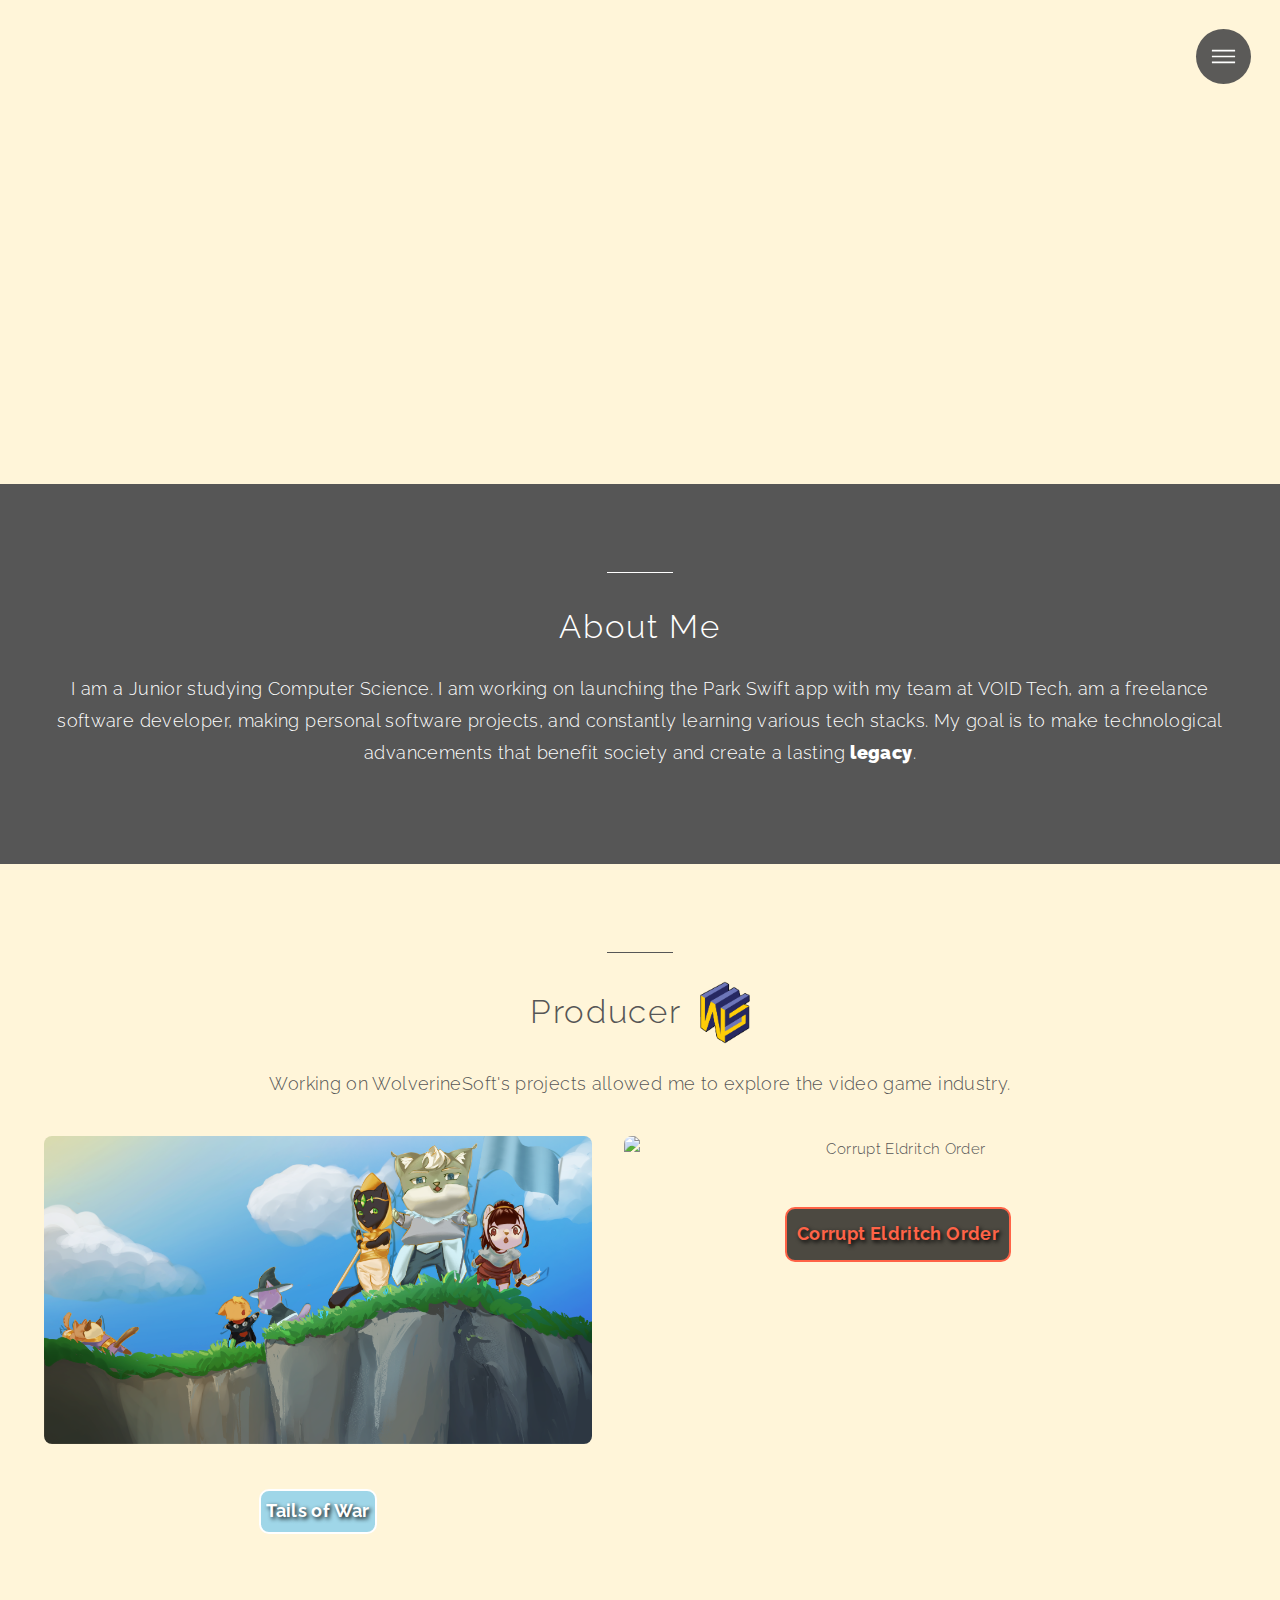
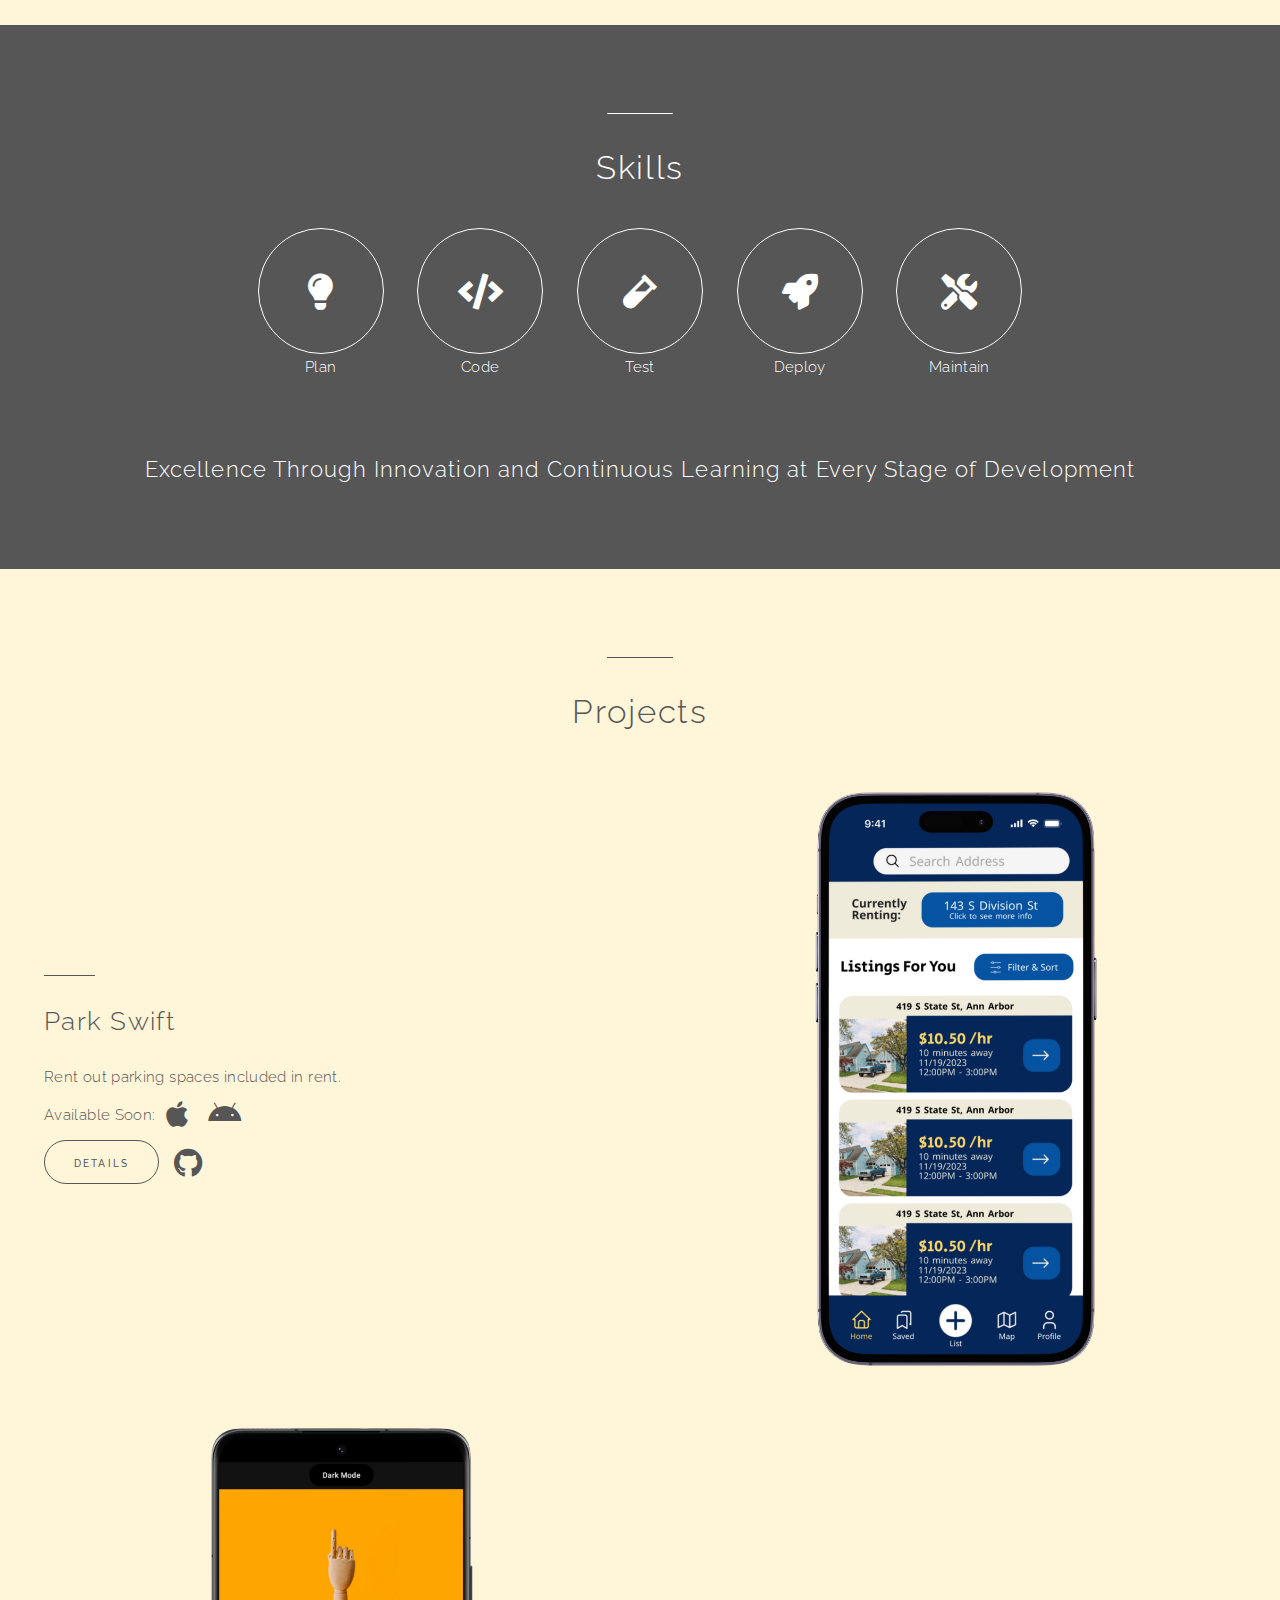
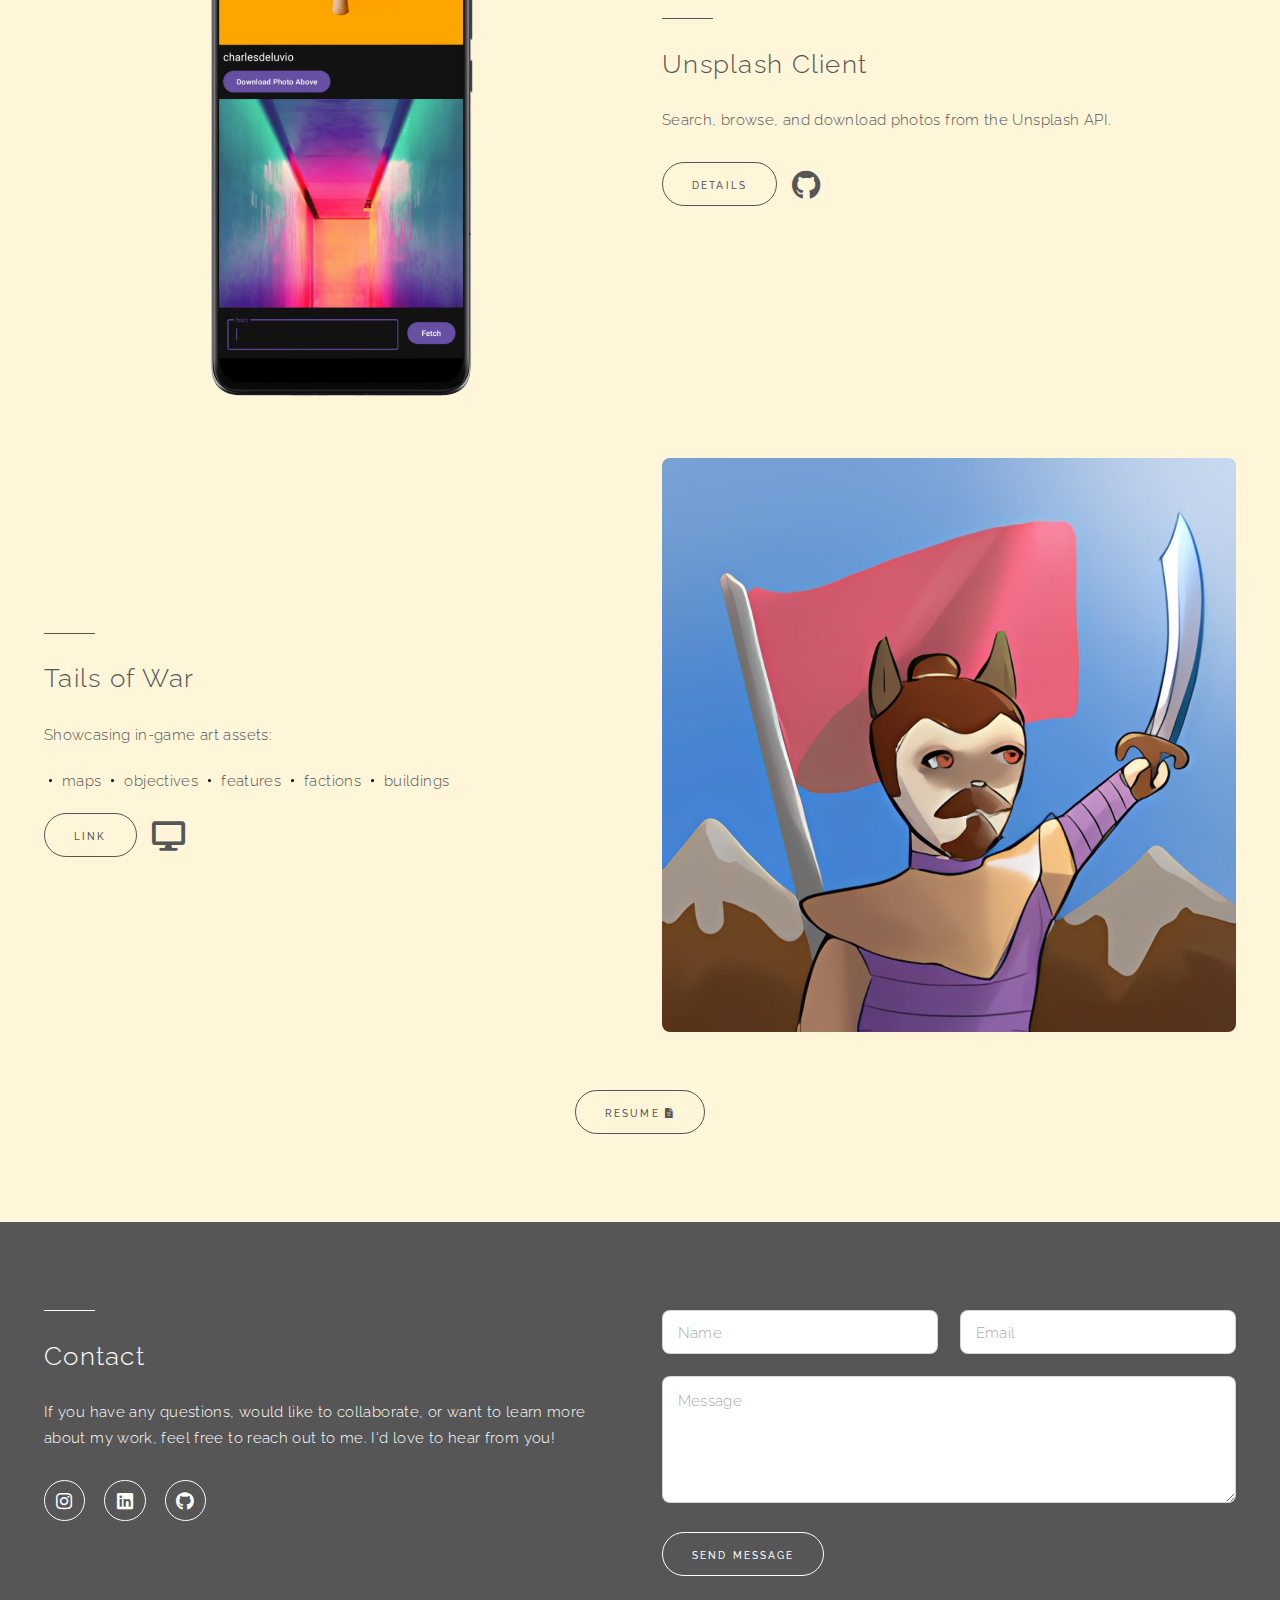
==== index.html @ 129287b6 "Initial commit" ====
<!DOCTYPE HTML>
<!--
	Reflex by Pixelarity
	pixelarity.com | hello@pixelarity.com
	License: pixelarity.com/license
-->
<html>
	<head>
		<title>Brian Zhang</title>
		<meta name="description" content="Brian Zhang's portfolio - Software Engineer and Full Stack Developer from the University of Michigan. Check out my skills and projects." />
		<meta charset="utf-8" />
		<link rel="icon" type="image/png" href="images/logo.png" />
		<meta name="viewport" content="width=device-width, initial-scale=1, user-scalable=no" />
		<link rel="stylesheet" href="assets/css/main.css" />
		
		<!-- SEO Keywords -->
		<meta name="keywords" content="Brian Zhang, Software Engineer, Full Stack Developer, University of Michigan, projects, skills" />
    
		<!-- Open Graph -->
		<meta property="og:title" content="Brian Zhang - Software Engineer" />
		<meta property="og:description" content="Check out my projects and skills." />
		<meta property="og:image" content="https://zhangbri.com/images/thumbnail.jpg" />
		<meta property="og:url" content="https://zhangbri.com" />

		<!-- Canonical Tag -->
		<link rel="canonical" href="https://zhangbri.com/" />
		
		<!-- Google tag (gtag.js) -->
		<script async src="https://www.googletagmanager.com/gtag/js?id=G-CV5F26KJ3Y"></script>
		<script>
		window.dataLayer = window.dataLayer || [];
		function gtag(){dataLayer.push(arguments);}
		gtag('js', new Date());

		gtag('config', 'G-CV5F26KJ3Y');
		</script>

		<!-- Structured Data -->
		<script type="application/ld+json">
		{
			"@context": "https://schema.org",
			"@type": "Person",
			"name": "Brian Zhang",
			"url": "https://zhangbri.com",
			"sameAs": [
				"https://www.linkedin.com/in/zhangbri/",
				"https://github.com/zhangbri",
				"https://www.instagram.com/_brianzhang/"
			],
			"jobTitle": "Software Engineer",
			"alumniOf": "University of Michigan",
			"worksFor": {
				"@type": "Organization",
				"name": "VOID Tech"
			}
		}
		</script>
	</head>
	<body class="is-preload">

		<!-- Header -->
			<header id="header">
				<nav>
					<ul>
						<li><a href="#menu">Menu</a></li>
					</ul>
				</nav>
			</header>

		<!-- Menu -->
			<nav id="menu">
				<h2>Menu</h2>
				<ul class="links">
					<li><a href="index.html">Home</a></li>
					<li><a href="#about-me">About Me</a></li>
					<li><a href="#producer">Producer</a></li>
					<li><a href="#skills">Skills</a></li>
					<li><a href="#projects">Projects</a></li>
					<li><a href="#footer">Contact</a></li>
				</ul>
			</nav>

		<!-- Wrapper -->
			<div id="wrapper">

				<!-- Intro -->
					<section id="intro" class="wrapper featured style1">
						<div class="inner">
							<span class="image"><img src="images/profile.JPG" alt="Brian Zhang Profile Picture" loading="lazy"/></span>
							<div class="content">
								<header>
									<h1>Brian Zhang</h1>
									<p>Software Engineer | Full Stack Developer<br />
										University of Michigan</p>
								</header>
								<footer>
									<ul class="actions">
										<li><a href="#about-me" class="button big">About</a></li>
									</ul>
								</footer>
							</div>
						</div>
					</section>

				<!-- About Me -->
					<section id="about-me" class="wrapper style2 special">
						<div class="inner">
							<header>
								<h2>About Me</h2>
								<p>I am a Junior studying Computer Science. I am working on launching the Park Swift app with my team at VOID Tech, 
								   am a freelance software developer, making personal software projects, and constantly learning various tech stacks. 
								   My goal is to make technological advancements that benefit society and create a lasting <strong style="font-weight: 900;">legacy</strong>.</p>
							</header>
						</div>
					</section>

				<!-- Producer -->
					<section id="producer" class="wrapper style1 special">
						<div class="inner">
							<header>
								<h2>
									Producer
									<a href="https://www.wolverinesoft.org/" target="_blank">
										<img src="images/wsoft_logo.png" alt="WolverineSoft Logo" class="wolverinesoft-logo" loading="lazy"/>
									</a>
								</h2>
								<p>Working on WolverineSoft's projects allowed me to explore the video game industry.<p>
							</header>
							<div class="projects-showcase">
								<div class="project-item">
									<div class="image fit">
										<a href="https://www.wolverinesoft.org/tails-of-war" target="_blank">
											<img src="images/tailsofwar.png" alt="Tails of War" class="expand" loading="lazy"/>
										</a>
									</div>
									<div class="project-content label tailsofwar">
										<a href="https://store.steampowered.com/app/2687500/Tails_of_War/" target="_blank">Tails of War</a>
									</div>
								</div>
								<div class="project-item">
									<div class="image fit">
										<a href="https://www.wolverinesoft.org/corrupt-eldritch-order" target="_blank">
											<img src="images/corrupteldritchorder.png" alt="Corrupt Eldritch Order" class="expand" loading="lazy"/>
										</a>
									</div>
									<div class="project-content label corrupteldritchorder">
										<a href="https://store.steampowered.com/app/2909290/Corrupt_Eldritch_Order/" target="_blank">Corrupt Eldritch Order</a>
									</div>
								</div>
							</div>
						</div>
					</section>

				<!-- Skills Section -->
					<section id="skills" class="wrapper style2 special">
						<div class="inner">
							<header>
								<h2>Skills</h2>
							</header>
							<ul class="icons major style2">
								<li><span class="icon solid fa-lightbulb"><span class="label">Plan</span></span><p>Plan</p></li>
								<li><span class="icon solid fa-code"><span class="label">Code</span></span><p>Code</p></li>
								<li><span class="icon solid fa-vial"><span class="label">Test</span></span><p>Test</p></li>
								<li><span class="icon solid fa-rocket"><span class="label">Deploy</span></span><p>Deploy</p></li>
								<li><span class="icon solid fa-tools"><span class="label">Maintain</span></span><p>Maintain</p></li>
							</ul>
							<h4>Excellence Through Innovation and Continuous Learning at Every Stage of Development</h4>
						</div>
					</section>

				<!-- Project Section -->
					<section id="projects" class="wrapper style1 special">
						<div class="inner">
							<header>
								<h2>Projects</h2>
							</header>
							<section class="spotlight">
								<span class="image"><img src="images/Park Swift.png" alt="Park Swift App Homepage" loading="lazy"/></span>
								<div class="content">
									<header>
										<h3>Park Swift</h3>
									</header>
									<p>Rent out parking spaces included in rent.<br>
										<div class="available-soon">
											<span>Available Soon:</span>
											<span class="icon brands fa-apple fa-2x"></span>
											<span class="icon brands fa-android fa-2x"></span>
										</div>
									</p>
									<footer>
										<ul class="actions">
											<li><a href="https://github.com/void-tech-um/park-swift" class="button">Details</a></li>
											<span class="button-icon"><i class="fab fa-github fa-2x"></i></span>
										</ul>
									</footer>
								</div>
							</section>
							<section class="spotlight">
								<span class="image"><img src="images/Unsplash Client.png" alt="Unsplash Client App" loading="lazy"/></span>
								<div class="content">
									<header>
										<h3>Unsplash Client</h3>
									</header>
									<p>Search, browse, and download photos from the Unsplash API.</p>
									<footer>
										<ul class="actions">
											<li><a href="https://github.com/AND101-Pod20/UnsplashClient" class="button">Details</a></li>
											<span class="button-icon"><i class="fab fa-github fa-2x"></i></span>
										</ul>
									</footer>
								</div>
							</section>
							<section class="spotlight">
								<span class="image"><img src="images/gameicon.png" alt="Tails of War Cover Art" loading="lazy"/></span>
								<div class="content">
									<header>
										<h3>Tails of War</h3>
									</header>
									<p>Showcasing in-game art assets:
										<span class="decorative-separator">
											<span class="separator"></span>
											<span>maps</span>
											<span class="separator"></span>
											<span>objectives</span>
											<span class="separator"></span>
											<span>features</span>
											<span class="separator"></span>
											<span>factions</span>
											<span class="separator"></span>
											<span>buildings</span>
										</span>
									</p>
									<footer>
										<ul class="actions">
											<li><a href="https://zhangbri.github.io/tails_of_war/" class="button">Link </a></li>
											<span class="button-icon"><i class="fa fa-desktop fa-2x"></i></span>
										</ul>
									</footer>
								</div>
							</section>
							<p></p>
							<footer>
								<ul class="actions special">
									<li><a href="https://docs.google.com/document/d/1IIuHZ0_yQRvNFWrA_HOiqYDhU5_H9EEKS3wF4Qbdlvg/edit?usp=sharing" class="button"></span>Resume <span class="icon solid fa-file-alt"></span></a></li>
								</ul>
							</footer>
						</div>
					</section>

				<!-- Footer -->
					<section id="footer" class="wrapper split style2">
						<div class="inner">
							<section>
								<header>
									<h3>Contact</h3>
								</header>
								<p>If you have any questions, would like to collaborate, or want to learn more about my work, feel free to reach out to me. I'd love to hear from you!</p>
								<ul class="icons">
									<li><a href="https://www.instagram.com/_brianzhang/" class="icon brands fa-instagram"><span class="label">Instagram</span></a></li>
									<li><a href="https://www.linkedin.com/in/zhangbri/" class="icon brands fa-linkedin"><span class="label">Linkedin</span></a></li>
									<li><a href="https://github.com/zhangbri" class="icon brands fa-github"><span class="label">GitHub</span></a></li>
								</ul>
							</section>
							<section>
								<form action="https://zhangbri.com/form-handler.php" method="POST">
									<div class="fields">
										<div class="field half"><input type="text" name="name" id="name" placeholder="Name" autocomplete="name" required /></div>
										<div class="field half"><input type="email" name="email" id="email" placeholder="Email" autocomplete="email" required /></div>
										<div class="field"><textarea name="message" id="message" placeholder="Message" rows="4" required></textarea></div>
									</div>
									<ul class="actions">
										<li><input type="submit" value="Send Message" /></li>
									</ul>
								</form>
							</section>
						</div>
					</section>

			</div>

		<!-- Scripts -->
		<script src="https://zhangbri.com/assets/js/jquery.min.js"></script>
		<script src="https://zhangbri.com/assets/js/browser.min.js"></script>
		<script src="https://zhangbri.com/assets/js/breakpoints.min.js"></script>
		<script src="https://zhangbri.com/assets/js/util.js"></script>
		<script src="https://zhangbri.com/assets/js/main.js"></script>
	</body>
</html>
---- assets/css/main.css ----
@import url(fontawesome-all.min.css);
@import url("https://fonts.googleapis.com/css?family=Raleway:300,300italic,500,500italic");

/*
	Reflex by Pixelarity
	pixelarity.com | hello@pixelarity.com
	License: pixelarity.com/license
*/

html, body, div, span, applet, object,
iframe, h1, h2, h3, h4, h5, h6, p, blockquote,
pre, a, abbr, acronym, address, big, cite,
code, del, dfn, em, img, ins, kbd, q, s, samp,
small, strike, strong, sub, sup, tt, var, b,
u, i, center, dl, dt, dd, ol, ul, li, fieldset,
form, label, legend, table, caption, tbody,
tfoot, thead, tr, th, td, article, aside,
canvas, details, embed, figure, figcaption,
footer, header, hgroup, menu, nav, output, ruby,
section, summary, time, mark, audio, video {
	margin: 0;
	padding: 0;
	border: 0;
	font-size: 100%;
	font: inherit;
	vertical-align: baseline;}

article, aside, details, figcaption, figure,
footer, header, hgroup, menu, nav, section {
	display: block;}

body {
	line-height: 1;
}

ol, ul {
	list-style: none;
}

blockquote, q {
	quotes: none;
}

	blockquote:before, blockquote:after, q:before, q:after {
		content: '';
		content: none;
	}

table {
	border-collapse: collapse;
	border-spacing: 0;
}

body {
	-webkit-text-size-adjust: none;
}

mark {
	background-color: transparent;
	color: inherit;
}

input::-moz-focus-inner {
	border: 0;
	padding: 0;
}

input, select, textarea {
	-moz-appearance: none;
	-webkit-appearance: none;
	-ms-appearance: none;
	appearance: none;
}

/* Basic */

	@-ms-viewport {
		width: device-width;
	}

	body {
		-ms-overflow-style: scrollbar;
	}

	@media screen and (max-width: 480px) {

		html, body {
			min-width: 320px;
		}

	}

	html {
		box-sizing: border-box;
	}

	*, *:before, *:after {
		box-sizing: inherit;
	}

	body {
		background: #ffffff;
	}

		body.is-preload *, body.is-preload *:before, body.is-preload *:after {
			-moz-animation: none !important;
			-webkit-animation: none !important;
			-ms-animation: none !important;
			animation: none !important;
			-moz-transition: none !important;
			-webkit-transition: none !important;
			-ms-transition: none !important;
			transition: none !important;
		}

/* Type */

	body {
		background-color: #fff5d9;
		color: #565656;
	}

	body, input, select, textarea {
		font-family: Raleway, Helvetica, sans-serif;
		font-size: 14pt;
		font-weight: 300;
		line-height: 1.75;
		letter-spacing: 0.025em;
	}

		@media screen and (max-width: 1680px) {

			body, input, select, textarea {
				font-size: 12pt;
			}

		}

		@media screen and (max-width: 1280px) {

			body, input, select, textarea {
				font-size: 11pt;
			}

		}

		@media screen and (max-width: 980px) {

			body, input, select, textarea {
				font-size: 12pt;
			}

		}

		@media screen and (max-width: 736px) {

			body, input, select, textarea {
				font-size: 11pt;
			}

		}

		@media screen and (max-width: 480px) {

			body, input, select, textarea {
				font-size: 11pt;
			}

		}

		@media screen and (max-width: 360px) {

			body, input, select, textarea {
				font-size: 10.5pt;
			}

		}

	input, select, textarea {
		color: inherit;
	}

	a {
		-moz-transition: border-bottom-color 0.2s ease;
		-webkit-transition: border-bottom-color 0.2s ease;
		-ms-transition: border-bottom-color 0.2s ease;
		transition: border-bottom-color 0.2s ease;
		color: inherit;
		text-decoration: none;
		border-bottom: dotted 1px;
	}

		a:hover {
			border-bottom-color: transparent;
		}

	strong, b {
		color: inherit;
		font-weight: 500;
	}

	em, i {
		font-style: italic;
	}

	p {
		margin: 0 0 2em 0;
	}

	h1, h2, h3, h4, h5, h6 {
		color: inherit;
		font-weight: 300;
		line-height: 1.5;
		margin: 0 0 1.75rem 0;
		letter-spacing: 0.05em;
	}

		h1 a, h2 a, h3 a, h4 a, h5 a, h6 a {
			color: inherit;
			text-decoration: none;
		}

		@media screen and (max-width: 1280px) {

			h1, h2, h3, h4, h5, h6 {
				margin: 0 0 1.5rem 0;
			}

		}

		@media screen and (max-width: 736px) {

			h1, h2, h3, h4, h5, h6 {
				margin: 0 0 1.25rem 0;
			}

		}

	h1 {
		font-size: 3.25em;
		line-height: 1.1;
		margin: 0 0 1.5rem 0;
		letter-spacing: 0.025em;
	}

		@media screen and (max-width: 736px) {

			h1 {
				font-size: 2em;
				line-height: 1.3;
				margin: 0 0 1rem 0;
			}

		}

	h2 {
		font-size: 2.5em;
		line-height: 1.3;
	}

		@media screen and (max-width: 1280px) {

			h2 {
				font-size: 2.25em;
			}

		}

		@media screen and (max-width: 736px) {

			h2 {
				font-size: 1.5em;
				line-height: 1.5;
			}

		}

	h3 {
		font-size: 1.75em;
	}

		@media screen and (max-width: 736px) {

			h3 {
				font-size: 1.25em;
			}

		}

	h4 {
		font-size: 1.5em;
	}

		@media screen and (max-width: 736px) {

			h4 {
				font-size: 1em;
			}

		}

	h5 {
		font-size: 0.9em;
	}

	h6 {
		font-size: 0.7em;
	}

	sub {
		font-size: 0.8em;
		position: relative;
		top: 0.5em;
	}

	sup {
		font-size: 0.8em;
		position: relative;
		top: -0.5em;
	}

	blockquote {
		border-left: solid 4px;
		font-style: italic;
		margin: 0 0 2em 0;
		padding: 0.5em 0 0.5em 2em;
	}

	code {
		border-radius: 0.5rem;
		font-family: "Courier New", monospace;
		font-size: 0.9em;
		margin: 0 0.25em;
		padding: 0.25em 0.65em;
	}

	pre {
		-webkit-overflow-scrolling: touch;
		font-family: "Courier New", monospace;
		font-size: 0.9em;
		margin: 0 0 2em 0;
	}

		pre code {
			display: block;
			padding: 1em 1.5em;
			overflow-x: auto;
		}

	hr {
		border: 0;
		border-bottom: solid 1px;
		margin: 3em 0;
	}

		hr.major {
			margin: 5em 0;
		}

	.align-left {
		text-align: left;
	}

	.align-center {
		text-align: center;
	}

	.align-right {
		text-align: right;
	}

	blockquote {
		border-left-color: rgba(86, 86, 86, 0.25);
	}

	hr {
		border-bottom-color: rgba(86, 86, 86, 0.25);
	}

	code {
		background: rgba(86, 86, 86, 0.075);
	}

/* Row */

	.row {
		display: flex;
		flex-wrap: wrap;
		box-sizing: border-box;
		align-items: stretch;
	}

		.row > * {
			box-sizing: border-box;
		}

		.row.gtr-uniform > * > :last-child {
			margin-bottom: 0;
		}

		.row.aln-left {
			justify-content: flex-start;
		}

		.row.aln-center {
			justify-content: center;
		}

		.row.aln-right {
			justify-content: flex-end;
		}

		.row.aln-top {
			align-items: flex-start;
		}

		.row.aln-middle {
			align-items: center;
		}

		.row.aln-bottom {
			align-items: flex-end;
		}

		.row > .imp {
			order: -1;
		}

		.row > .col-1 {
			width: 8.33333%;
		}

		.row > .off-1 {
			margin-left: 8.33333%;
		}

		.row > .col-2 {
			width: 16.66667%;
		}

		.row > .off-2 {
			margin-left: 16.66667%;
		}

		.row > .col-3 {
			width: 25%;
		}

		.row > .off-3 {
			margin-left: 25%;
		}

		.row > .col-4 {
			width: 33.33333%;
		}

		.row > .off-4 {
			margin-left: 33.33333%;
		}

		.row > .col-5 {
			width: 41.66667%;
		}

		.row > .off-5 {
			margin-left: 41.66667%;
		}

		.row > .col-6 {
			width: 50%;
		}

		.row > .off-6 {
			margin-left: 50%;
		}

		.row > .col-7 {
			width: 58.33333%;
		}

		.row > .off-7 {
			margin-left: 58.33333%;
		}

		.row > .col-8 {
			width: 66.66667%;
		}

		.row > .off-8 {
			margin-left: 66.66667%;
		}

		.row > .col-9 {
			width: 75%;
		}

		.row > .off-9 {
			margin-left: 75%;
		}

		.row > .col-10 {
			width: 83.33333%;
		}

		.row > .off-10 {
			margin-left: 83.33333%;
		}

		.row > .col-11 {
			width: 91.66667%;
		}

		.row > .off-11 {
			margin-left: 91.66667%;
		}

		.row > .col-12 {
			width: 100%;
		}

		.row > .off-12 {
			margin-left: 100%;
		}

		.row.gtr-0 {
			margin-top: 0;
			margin-left: 0em;
		}

			.row.gtr-0 > * {
				padding: 0 0 0 0em;
			}

			.row.gtr-0.gtr-uniform {
				margin-top: 0em;
			}

				.row.gtr-0.gtr-uniform > * {
					padding-top: 0em;
				}

		.row.gtr-25 {
			margin-top: 0;
			margin-left: -0.5em;
		}

			.row.gtr-25 > * {
				padding: 0 0 0 0.5em;
			}

			.row.gtr-25.gtr-uniform {
				margin-top: -0.5em;
			}

				.row.gtr-25.gtr-uniform > * {
					padding-top: 0.5em;
				}

		.row.gtr-50 {
			margin-top: 0;
			margin-left: -1em;
		}

			.row.gtr-50 > * {
				padding: 0 0 0 1em;
			}

			.row.gtr-50.gtr-uniform {
				margin-top: -1em;
			}

				.row.gtr-50.gtr-uniform > * {
					padding-top: 1em;
				}

		.row {
			margin-top: 0;
			margin-left: -2em;
		}

			.row > * {
				padding: 0 0 0 2em;
			}

			.row.gtr-uniform {
				margin-top: -2em;
			}

				.row.gtr-uniform > * {
					padding-top: 2em;
				}

		.row.gtr-150 {
			margin-top: 0;
			margin-left: -3em;
		}

			.row.gtr-150 > * {
				padding: 0 0 0 3em;
			}

			.row.gtr-150.gtr-uniform {
				margin-top: -3em;
			}

				.row.gtr-150.gtr-uniform > * {
					padding-top: 3em;
				}

		.row.gtr-200 {
			margin-top: 0;
			margin-left: -4em;
		}

			.row.gtr-200 > * {
				padding: 0 0 0 4em;
			}

			.row.gtr-200.gtr-uniform {
				margin-top: -4em;
			}

				.row.gtr-200.gtr-uniform > * {
					padding-top: 4em;
				}

		@media screen and (max-width: 1680px) {

			.row {
				display: flex;
				flex-wrap: wrap;
				box-sizing: border-box;
				align-items: stretch;
			}

				.row > * {
					box-sizing: border-box;
				}

				.row.gtr-uniform > * > :last-child {
					margin-bottom: 0;
				}

				.row.aln-left {
					justify-content: flex-start;
				}

				.row.aln-center {
					justify-content: center;
				}

				.row.aln-right {
					justify-content: flex-end;
				}

				.row.aln-top {
					align-items: flex-start;
				}

				.row.aln-middle {
					align-items: center;
				}

				.row.aln-bottom {
					align-items: flex-end;
				}

				.row > .imp-xlarge {
					order: -1;
				}

				.row > .col-1-xlarge {
					width: 8.33333%;
				}

				.row > .off-1-xlarge {
					margin-left: 8.33333%;
				}

				.row > .col-2-xlarge {
					width: 16.66667%;
				}

				.row > .off-2-xlarge {
					margin-left: 16.66667%;
				}

				.row > .col-3-xlarge {
					width: 25%;
				}

				.row > .off-3-xlarge {
					margin-left: 25%;
				}

				.row > .col-4-xlarge {
					width: 33.33333%;
				}

				.row > .off-4-xlarge {
					margin-left: 33.33333%;
				}

				.row > .col-5-xlarge {
					width: 41.66667%;
				}

				.row > .off-5-xlarge {
					margin-left: 41.66667%;
				}

				.row > .col-6-xlarge {
					width: 50%;
				}

				.row > .off-6-xlarge {
					margin-left: 50%;
				}

				.row > .col-7-xlarge {
					width: 58.33333%;
				}

				.row > .off-7-xlarge {
					margin-left: 58.33333%;
				}

				.row > .col-8-xlarge {
					width: 66.66667%;
				}

				.row > .off-8-xlarge {
					margin-left: 66.66667%;
				}

				.row > .col-9-xlarge {
					width: 75%;
				}

				.row > .off-9-xlarge {
					margin-left: 75%;
				}

				.row > .col-10-xlarge {
					width: 83.33333%;
				}

				.row > .off-10-xlarge {
					margin-left: 83.33333%;
				}

				.row > .col-11-xlarge {
					width: 91.66667%;
				}

				.row > .off-11-xlarge {
					margin-left: 91.66667%;
				}

				.row > .col-12-xlarge {
					width: 100%;
				}

				.row > .off-12-xlarge {
					margin-left: 100%;
				}

				.row.gtr-0 {
					margin-top: 0;
					margin-left: 0em;
				}

					.row.gtr-0 > * {
						padding: 0 0 0 0em;
					}

					.row.gtr-0.gtr-uniform {
						margin-top: 0em;
					}

						.row.gtr-0.gtr-uniform > * {
							padding-top: 0em;
						}

				.row.gtr-25 {
					margin-top: 0;
					margin-left: -0.5em;
				}

					.row.gtr-25 > * {
						padding: 0 0 0 0.5em;
					}

					.row.gtr-25.gtr-uniform {
						margin-top: -0.5em;
					}

						.row.gtr-25.gtr-uniform > * {
							padding-top: 0.5em;
						}

				.row.gtr-50 {
					margin-top: 0;
					margin-left: -1em;
				}

					.row.gtr-50 > * {
						padding: 0 0 0 1em;
					}

					.row.gtr-50.gtr-uniform {
						margin-top: -1em;
					}

						.row.gtr-50.gtr-uniform > * {
							padding-top: 1em;
						}

				.row {
					margin-top: 0;
					margin-left: -2em;
				}

					.row > * {
						padding: 0 0 0 2em;
					}

					.row.gtr-uniform {
						margin-top: -2em;
					}

						.row.gtr-uniform > * {
							padding-top: 2em;
						}

				.row.gtr-150 {
					margin-top: 0;
					margin-left: -3em;
				}

					.row.gtr-150 > * {
						padding: 0 0 0 3em;
					}

					.row.gtr-150.gtr-uniform {
						margin-top: -3em;
					}

						.row.gtr-150.gtr-uniform > * {
							padding-top: 3em;
						}

				.row.gtr-200 {
					margin-top: 0;
					margin-left: -4em;
				}

					.row.gtr-200 > * {
						padding: 0 0 0 4em;
					}

					.row.gtr-200.gtr-uniform {
						margin-top: -4em;
					}

						.row.gtr-200.gtr-uniform > * {
							padding-top: 4em;
						}

		}

		@media screen and (max-width: 1280px) {

			.row {
				display: flex;
				flex-wrap: wrap;
				box-sizing: border-box;
				align-items: stretch;
			}

				.row > * {
					box-sizing: border-box;
				}

				.row.gtr-uniform > * > :last-child {
					margin-bottom: 0;
				}

				.row.aln-left {
					justify-content: flex-start;
				}

				.row.aln-center {
					justify-content: center;
				}

				.row.aln-right {
					justify-content: flex-end;
				}

				.row.aln-top {
					align-items: flex-start;
				}

				.row.aln-middle {
					align-items: center;
				}

				.row.aln-bottom {
					align-items: flex-end;
				}

				.row > .imp-large {
					order: -1;
				}

				.row > .col-1-large {
					width: 8.33333%;
				}

				.row > .off-1-large {
					margin-left: 8.33333%;
				}

				.row > .col-2-large {
					width: 16.66667%;
				}

				.row > .off-2-large {
					margin-left: 16.66667%;
				}

				.row > .col-3-large {
					width: 25%;
				}

				.row > .off-3-large {
					margin-left: 25%;
				}

				.row > .col-4-large {
					width: 33.33333%;
				}

				.row > .off-4-large {
					margin-left: 33.33333%;
				}

				.row > .col-5-large {
					width: 41.66667%;
				}

				.row > .off-5-large {
					margin-left: 41.66667%;
				}

				.row > .col-6-large {
					width: 50%;
				}

				.row > .off-6-large {
					margin-left: 50%;
				}

				.row > .col-7-large {
					width: 58.33333%;
				}

				.row > .off-7-large {
					margin-left: 58.33333%;
				}

				.row > .col-8-large {
					width: 66.66667%;
				}

				.row > .off-8-large {
					margin-left: 66.66667%;
				}

				.row > .col-9-large {
					width: 75%;
				}

				.row > .off-9-large {
					margin-left: 75%;
				}

				.row > .col-10-large {
					width: 83.33333%;
				}

				.row > .off-10-large {
					margin-left: 83.33333%;
				}

				.row > .col-11-large {
					width: 91.66667%;
				}

				.row > .off-11-large {
					margin-left: 91.66667%;
				}

				.row > .col-12-large {
					width: 100%;
				}

				.row > .off-12-large {
					margin-left: 100%;
				}

				.row.gtr-0 {
					margin-top: 0;
					margin-left: 0em;
				}

					.row.gtr-0 > * {
						padding: 0 0 0 0em;
					}

					.row.gtr-0.gtr-uniform {
						margin-top: 0em;
					}

						.row.gtr-0.gtr-uniform > * {
							padding-top: 0em;
						}

				.row.gtr-25 {
					margin-top: 0;
					margin-left: -0.5em;
				}

					.row.gtr-25 > * {
						padding: 0 0 0 0.5em;
					}

					.row.gtr-25.gtr-uniform {
						margin-top: -0.5em;
					}

						.row.gtr-25.gtr-uniform > * {
							padding-top: 0.5em;
						}

				.row.gtr-50 {
					margin-top: 0;
					margin-left: -1em;
				}

					.row.gtr-50 > * {
						padding: 0 0 0 1em;
					}

					.row.gtr-50.gtr-uniform {
						margin-top: -1em;
					}

						.row.gtr-50.gtr-uniform > * {
							padding-top: 1em;
						}

				.row {
					margin-top: 0;
					margin-left: -2em;
				}

					.row > * {
						padding: 0 0 0 2em;
					}

					.row.gtr-uniform {
						margin-top: -2em;
					}

						.row.gtr-uniform > * {
							padding-top: 2em;
						}

				.row.gtr-150 {
					margin-top: 0;
					margin-left: -3em;
				}

					.row.gtr-150 > * {
						padding: 0 0 0 3em;
					}

					.row.gtr-150.gtr-uniform {
						margin-top: -3em;
					}

						.row.gtr-150.gtr-uniform > * {
							padding-top: 3em;
						}

				.row.gtr-200 {
					margin-top: 0;
					margin-left: -4em;
				}

					.row.gtr-200 > * {
						padding: 0 0 0 4em;
					}

					.row.gtr-200.gtr-uniform {
						margin-top: -4em;
					}

						.row.gtr-200.gtr-uniform > * {
							padding-top: 4em;
						}

		}

		@media screen and (max-width: 980px) {

			.row {
				display: flex;
				flex-wrap: wrap;
				box-sizing: border-box;
				align-items: stretch;
			}

				.row > * {
					box-sizing: border-box;
				}

				.row.gtr-uniform > * > :last-child {
					margin-bottom: 0;
				}

				.row.aln-left {
					justify-content: flex-start;
				}

				.row.aln-center {
					justify-content: center;
				}

				.row.aln-right {
					justify-content: flex-end;
				}

				.row.aln-top {
					align-items: flex-start;
				}

				.row.aln-middle {
					align-items: center;
				}

				.row.aln-bottom {
					align-items: flex-end;
				}

				.row > .imp-medium {
					order: -1;
				}

				.row > .col-1-medium {
					width: 8.33333%;
				}

				.row > .off-1-medium {
					margin-left: 8.33333%;
				}

				.row > .col-2-medium {
					width: 16.66667%;
				}

				.row > .off-2-medium {
					margin-left: 16.66667%;
				}

				.row > .col-3-medium {
					width: 25%;
				}

				.row > .off-3-medium {
					margin-left: 25%;
				}

				.row > .col-4-medium {
					width: 33.33333%;
				}

				.row > .off-4-medium {
					margin-left: 33.33333%;
				}

				.row > .col-5-medium {
					width: 41.66667%;
				}

				.row > .off-5-medium {
					margin-left: 41.66667%;
				}

				.row > .col-6-medium {
					width: 50%;
				}

				.row > .off-6-medium {
					margin-left: 50%;
				}

				.row > .col-7-medium {
					width: 58.33333%;
				}

				.row > .off-7-medium {
					margin-left: 58.33333%;
				}

				.row > .col-8-medium {
					width: 66.66667%;
				}

				.row > .off-8-medium {
					margin-left: 66.66667%;
				}

				.row > .col-9-medium {
					width: 75%;
				}

				.row > .off-9-medium {
					margin-left: 75%;
				}

				.row > .col-10-medium {
					width: 83.33333%;
				}

				.row > .off-10-medium {
					margin-left: 83.33333%;
				}

				.row > .col-11-medium {
					width: 91.66667%;
				}

				.row > .off-11-medium {
					margin-left: 91.66667%;
				}

				.row > .col-12-medium {
					width: 100%;
				}

				.row > .off-12-medium {
					margin-left: 100%;
				}

				.row.gtr-0 {
					margin-top: 0;
					margin-left: 0em;
				}

					.row.gtr-0 > * {
						padding: 0 0 0 0em;
					}

					.row.gtr-0.gtr-uniform {
						margin-top: 0em;
					}

						.row.gtr-0.gtr-uniform > * {
							padding-top: 0em;
						}

				.row.gtr-25 {
					margin-top: 0;
					margin-left: -0.375em;
				}

					.row.gtr-25 > * {
						padding: 0 0 0 0.375em;
					}

					.row.gtr-25.gtr-uniform {
						margin-top: -0.375em;
					}

						.row.gtr-25.gtr-uniform > * {
							padding-top: 0.375em;
						}

				.row.gtr-50 {
					margin-top: 0;
					margin-left: -0.75em;
				}

					.row.gtr-50 > * {
						padding: 0 0 0 0.75em;
					}

					.row.gtr-50.gtr-uniform {
						margin-top: -0.75em;
					}

						.row.gtr-50.gtr-uniform > * {
							padding-top: 0.75em;
						}

				.row {
					margin-top: 0;
					margin-left: -1.5em;
				}

					.row > * {
						padding: 0 0 0 1.5em;
					}

					.row.gtr-uniform {
						margin-top: -1.5em;
					}

						.row.gtr-uniform > * {
							padding-top: 1.5em;
						}

				.row.gtr-150 {
					margin-top: 0;
					margin-left: -2.25em;
				}

					.row.gtr-150 > * {
						padding: 0 0 0 2.25em;
					}

					.row.gtr-150.gtr-uniform {
						margin-top: -2.25em;
					}

						.row.gtr-150.gtr-uniform > * {
							padding-top: 2.25em;
						}

				.row.gtr-200 {
					margin-top: 0;
					margin-left: -3em;
				}

					.row.gtr-200 > * {
						padding: 0 0 0 3em;
					}

					.row.gtr-200.gtr-uniform {
						margin-top: -3em;
					}

						.row.gtr-200.gtr-uniform > * {
							padding-top: 3em;
						}

		}

		@media screen and (max-width: 736px) {

			.row {
				display: flex;
				flex-wrap: wrap;
				box-sizing: border-box;
				align-items: stretch;
			}

				.row > * {
					box-sizing: border-box;
				}

				.row.gtr-uniform > * > :last-child {
					margin-bottom: 0;
				}

				.row.aln-left {
					justify-content: flex-start;
				}

				.row.aln-center {
					justify-content: center;
				}

				.row.aln-right {
					justify-content: flex-end;
				}

				.row.aln-top {
					align-items: flex-start;
				}

				.row.aln-middle {
					align-items: center;
				}

				.row.aln-bottom {
					align-items: flex-end;
				}

				.row > .imp-small {
					order: -1;
				}

				.row > .col-1-small {
					width: 8.33333%;
				}

				.row > .off-1-small {
					margin-left: 8.33333%;
				}

				.row > .col-2-small {
					width: 16.66667%;
				}

				.row > .off-2-small {
					margin-left: 16.66667%;
				}

				.row > .col-3-small {
					width: 25%;
				}

				.row > .off-3-small {
					margin-left: 25%;
				}

				.row > .col-4-small {
					width: 33.33333%;
				}

				.row > .off-4-small {
					margin-left: 33.33333%;
				}

				.row > .col-5-small {
					width: 41.66667%;
				}

				.row > .off-5-small {
					margin-left: 41.66667%;
				}

				.row > .col-6-small {
					width: 50%;
				}

				.row > .off-6-small {
					margin-left: 50%;
				}

				.row > .col-7-small {
					width: 58.33333%;
				}

				.row > .off-7-small {
					margin-left: 58.33333%;
				}

				.row > .col-8-small {
					width: 66.66667%;
				}

				.row > .off-8-small {
					margin-left: 66.66667%;
				}

				.row > .col-9-small {
					width: 75%;
				}

				.row > .off-9-small {
					margin-left: 75%;
				}

				.row > .col-10-small {
					width: 83.33333%;
				}

				.row > .off-10-small {
					margin-left: 83.33333%;
				}

				.row > .col-11-small {
					width: 91.66667%;
				}

				.row > .off-11-small {
					margin-left: 91.66667%;
				}

				.row > .col-12-small {
					width: 100%;
				}

				.row > .off-12-small {
					margin-left: 100%;
				}

				.row.gtr-0 {
					margin-top: 0;
					margin-left: 0em;
				}

					.row.gtr-0 > * {
						padding: 0 0 0 0em;
					}

					.row.gtr-0.gtr-uniform {
						margin-top: 0em;
					}

						.row.gtr-0.gtr-uniform > * {
							padding-top: 0em;
						}

				.row.gtr-25 {
					margin-top: 0;
					margin-left: -0.25em;
				}

					.row.gtr-25 > * {
						padding: 0 0 0 0.25em;
					}

					.row.gtr-25.gtr-uniform {
						margin-top: -0.25em;
					}

						.row.gtr-25.gtr-uniform > * {
							padding-top: 0.25em;
						}

				.row.gtr-50 {
					margin-top: 0;
					margin-left: -0.5em;
				}

					.row.gtr-50 > * {
						padding: 0 0 0 0.5em;
					}

					.row.gtr-50.gtr-uniform {
						margin-top: -0.5em;
					}

						.row.gtr-50.gtr-uniform > * {
							padding-top: 0.5em;
						}

				.row {
					margin-top: 0;
					margin-left: -1em;
				}

					.row > * {
						padding: 0 0 0 1em;
					}

					.row.gtr-uniform {
						margin-top: -1em;
					}

						.row.gtr-uniform > * {
							padding-top: 1em;
						}

				.row.gtr-150 {
					margin-top: 0;
					margin-left: -1.5em;
				}

					.row.gtr-150 > * {
						padding: 0 0 0 1.5em;
					}

					.row.gtr-150.gtr-uniform {
						margin-top: -1.5em;
					}

						.row.gtr-150.gtr-uniform > * {
							padding-top: 1.5em;
						}

				.row.gtr-200 {
					margin-top: 0;
					margin-left: -2em;
				}

					.row.gtr-200 > * {
						padding: 0 0 0 2em;
					}

					.row.gtr-200.gtr-uniform {
						margin-top: -2em;
					}

						.row.gtr-200.gtr-uniform > * {
							padding-top: 2em;
						}

		}

		@media screen and (max-width: 480px) {

			.row {
				display: flex;
				flex-wrap: wrap;
				box-sizing: border-box;
				align-items: stretch;
			}

				.row > * {
					box-sizing: border-box;
				}

				.row.gtr-uniform > * > :last-child {
					margin-bottom: 0;
				}

				.row.aln-left {
					justify-content: flex-start;
				}

				.row.aln-center {
					justify-content: center;
				}

				.row.aln-right {
					justify-content: flex-end;
				}

				.row.aln-top {
					align-items: flex-start;
				}

				.row.aln-middle {
					align-items: center;
				}

				.row.aln-bottom {
					align-items: flex-end;
				}

				.row > .imp-xsmall {
					order: -1;
				}

				.row > .col-1-xsmall {
					width: 8.33333%;
				}

				.row > .off-1-xsmall {
					margin-left: 8.33333%;
				}

				.row > .col-2-xsmall {
					width: 16.66667%;
				}

				.row > .off-2-xsmall {
					margin-left: 16.66667%;
				}

				.row > .col-3-xsmall {
					width: 25%;
				}

				.row > .off-3-xsmall {
					margin-left: 25%;
				}

				.row > .col-4-xsmall {
					width: 33.33333%;
				}

				.row > .off-4-xsmall {
					margin-left: 33.33333%;
				}

				.row > .col-5-xsmall {
					width: 41.66667%;
				}

				.row > .off-5-xsmall {
					margin-left: 41.66667%;
				}

				.row > .col-6-xsmall {
					width: 50%;
				}

				.row > .off-6-xsmall {
					margin-left: 50%;
				}

				.row > .col-7-xsmall {
					width: 58.33333%;
				}

				.row > .off-7-xsmall {
					margin-left: 58.33333%;
				}

				.row > .col-8-xsmall {
					width: 66.66667%;
				}

				.row > .off-8-xsmall {
					margin-left: 66.66667%;
				}

				.row > .col-9-xsmall {
					width: 75%;
				}

				.row > .off-9-xsmall {
					margin-left: 75%;
				}

				.row > .col-10-xsmall {
					width: 83.33333%;
				}

				.row > .off-10-xsmall {
					margin-left: 83.33333%;
				}

				.row > .col-11-xsmall {
					width: 91.66667%;
				}

				.row > .off-11-xsmall {
					margin-left: 91.66667%;
				}

				.row > .col-12-xsmall {
					width: 100%;
				}

				.row > .off-12-xsmall {
					margin-left: 100%;
				}

				.row.gtr-0 {
					margin-top: 0;
					margin-left: 0em;
				}

					.row.gtr-0 > * {
						padding: 0 0 0 0em;
					}

					.row.gtr-0.gtr-uniform {
						margin-top: 0em;
					}

						.row.gtr-0.gtr-uniform > * {
							padding-top: 0em;
						}

				.row.gtr-25 {
					margin-top: 0;
					margin-left: -0.25em;
				}

					.row.gtr-25 > * {
						padding: 0 0 0 0.25em;
					}

					.row.gtr-25.gtr-uniform {
						margin-top: -0.25em;
					}

						.row.gtr-25.gtr-uniform > * {
							padding-top: 0.25em;
						}

				.row.gtr-50 {
					margin-top: 0;
					margin-left: -0.5em;
				}

					.row.gtr-50 > * {
						padding: 0 0 0 0.5em;
					}

					.row.gtr-50.gtr-uniform {
						margin-top: -0.5em;
					}

						.row.gtr-50.gtr-uniform > * {
							padding-top: 0.5em;
						}

				.row {
					margin-top: 0;
					margin-left: -1em;
				}

					.row > * {
						padding: 0 0 0 1em;
					}

					.row.gtr-uniform {
						margin-top: -1em;
					}

						.row.gtr-uniform > * {
							padding-top: 1em;
						}

				.row.gtr-150 {
					margin-top: 0;
					margin-left: -1.5em;
				}

					.row.gtr-150 > * {
						padding: 0 0 0 1.5em;
					}

					.row.gtr-150.gtr-uniform {
						margin-top: -1.5em;
					}

						.row.gtr-150.gtr-uniform > * {
							padding-top: 1.5em;
						}

				.row.gtr-200 {
					margin-top: 0;
					margin-left: -2em;
				}

					.row.gtr-200 > * {
						padding: 0 0 0 2em;
					}

					.row.gtr-200.gtr-uniform {
						margin-top: -2em;
					}

						.row.gtr-200.gtr-uniform > * {
							padding-top: 2em;
						}

		}

/* Box */

	.box {
		border-radius: 0.5rem;
		border: solid 1px;
		margin-bottom: 2em;
		padding: 1.5em;
	}

		.box > :last-child,
		.box > :last-child > :last-child,
		.box > :last-child > :last-child > :last-child {
			margin-bottom: 0;
		}

		.box.alt {
			border: 0;
			border-radius: 0;
			padding: 0;
		}

/* Button */

	input[type="submit"],
	input[type="reset"],
	input[type="button"],
	button,
	.button {
		-moz-appearance: none;
		-webkit-appearance: none;
		-ms-appearance: none;
		appearance: none;
		-moz-transition: background-color 0.2s ease-in-out, color 0.2s ease-in-out;
		-webkit-transition: background-color 0.2s ease-in-out, color 0.2s ease-in-out;
		-ms-transition: background-color 0.2s ease-in-out, color 0.2s ease-in-out;
		transition: background-color 0.2s ease-in-out, color 0.2s ease-in-out;
		border-radius: 0.5rem;
		border-style: solid;
		border-width: 1px !important;
		border-color: inherit !important;
		color: inherit !important;
		cursor: pointer;
		display: inline-block;
		font-weight: 500;
		font-size: 0.7em;
		height: 4.28571em;
		line-height: 4.28571em;
		border-radius: 4.28571em;
		padding: 0 2.85714em;
		text-align: center;
		text-decoration: none;
		white-space: nowrap;
		text-transform: uppercase;
		letter-spacing: 0.2em;
	}

		input[type="submit"]:hover,
		input[type="reset"]:hover,
		input[type="button"]:hover,
		button:hover,
		.button:hover {
			border: solid 1px;
		}

		input[type="submit"].icon:before,
		input[type="reset"].icon:before,
		input[type="button"].icon:before,
		button.icon:before,
		.button.icon:before {
			margin-right: 0.5em;
		}

		input[type="submit"].fit,
		input[type="reset"].fit,
		input[type="button"].fit,
		button.fit,
		.button.fit {
			width: 100%;
		}

		input[type="submit"].large,
		input[type="reset"].large,
		input[type="button"].large,
		button.large,
		.button.large {
			font-size: 0.85em;
			height: 3.92857em;
			line-height: 3.92857em;
			border-radius: 3.92857em;
			padding: 0 2.5em;
		}

		input[type="submit"].small,
		input[type="reset"].small,
		input[type="button"].small,
		button.small,
		.button.small {
			font-size: 0.6em;
			height: 3.75em;
			line-height: 3.75em;
			border-radius: 3.75em;
			padding: 0 2.5em;
		}

		input[type="submit"].disabled, input[type="submit"]:disabled,
		input[type="reset"].disabled,
		input[type="reset"]:disabled,
		input[type="button"].disabled,
		input[type="button"]:disabled,
		button.disabled,
		button:disabled,
		.button.disabled,
		.button:disabled {
			pointer-events: none;
			opacity: 0.25;
		}

	input[type="submit"],
	input[type="reset"],
	input[type="button"],
	button,
	.button {
		background-color: transparent;
	}

		input[type="submit"]:hover,
		input[type="reset"]:hover,
		input[type="button"]:hover,
		button:hover,
		.button:hover {
			background-color: rgba(86, 86, 86, 0.075);
		}

		input[type="submit"].primary,
		input[type="reset"].primary,
		input[type="button"].primary,
		button.primary,
		.button.primary {
			background-color: #565656;
			border-color: #565656;
			color: #ffffff !important;
		}

			input[type="submit"].primary:hover,
			input[type="reset"].primary:hover,
			input[type="button"].primary:hover,
			button.primary:hover,
			.button.primary:hover {
				background-color: rgba(86, 86, 86, 0.075);
				color: inherit !important;
			}

/* Form */

	form {
		margin: 0 0 2em 0;
	}

		form > :last-child {
			margin-bottom: 0;
		}

		form > .fields {
			display: -moz-flex;
			display: -webkit-flex;
			display: -ms-flex;
			display: flex;
			-moz-flex-wrap: wrap;
			-webkit-flex-wrap: wrap;
			-ms-flex-wrap: wrap;
			flex-wrap: wrap;
			width: calc(100% + 3em);
			margin: -1.5em 0 2em -1.5em;
		}

			form > .fields > .field {
				-moz-flex-grow: 0;
				-webkit-flex-grow: 0;
				-ms-flex-grow: 0;
				flex-grow: 0;
				-moz-flex-shrink: 0;
				-webkit-flex-shrink: 0;
				-ms-flex-shrink: 0;
				flex-shrink: 0;
				padding: 1.5em 0 0 1.5em;
				width: calc(100% - 1.5em);
			}

				form > .fields > .field.half {
					width: calc(50% - 0.75em);
				}

				form > .fields > .field.third {
					width: calc(100%/3 - 0.5em);
				}

				form > .fields > .field.quarter {
					width: calc(25% - 0.375em);
				}

		@media screen and (max-width: 480px) {

			form {
				overflow: hidden;
			}

				form > .fields {
					width: calc(100% + 3em);
					margin: -1.5em 0 2em -1.5em;
				}

					form > .fields > .field {
						padding: 1.5em 0 0 1.5em;
						width: calc(100% - 1.5em);
					}

						form > .fields > .field.half {
							width: calc(100% - 1.5em);
						}

						form > .fields > .field.third {
							width: calc(100% - 1.5em);
						}

						form > .fields > .field.quarter {
							width: calc(100% - 1.5em);
						}

		}

	label {
		color: inherit;
		display: block;
		font-size: 0.9em;
		font-weight: 500;
		margin: 0 0 1em 0;
	}

	input[type="text"],
	input[type="password"],
	input[type="email"],
	select,
	textarea {
		-moz-appearance: none;
		-webkit-appearance: none;
		-ms-appearance: none;
		appearance: none;
		border-radius: 0.5rem;
		border: none;
		border: solid 1px;
		color: inherit;
		display: block;
		outline: 0;
		padding: 0 1em;
		text-decoration: none;
		width: 100%;
	}

		input[type="text"]:invalid,
		input[type="password"]:invalid,
		input[type="email"]:invalid,
		select:invalid,
		textarea:invalid {
			box-shadow: none;
		}

	select {
		background-size: 1.25em;
		background-repeat: no-repeat;
		background-position: calc(100% - 1em) center;
		height: 3em;
		padding-right: 3em;
		text-overflow: ellipsis;
	}

		select:focus::-ms-value {
			background-color: transparent;
		}

		select::-ms-expand {
			display: none;
		}

	input[type="text"],
	input[type="password"],
	input[type="email"],
	select {
		height: 3em;
	}

	textarea {
		padding: 0.75em 1em;
	}

	input[type="checkbox"],
	input[type="radio"] {
		-moz-appearance: none;
		-webkit-appearance: none;
		-ms-appearance: none;
		appearance: none;
		display: block;
		float: left;
		margin-right: -2em;
		opacity: 0;
		width: 1em;
		z-index: -1;
	}

		input[type="checkbox"] + label,
		input[type="radio"] + label {
			text-decoration: none;
			color: inherit;
			cursor: pointer;
			display: inline-block;
			font-size: 1em;
			font-weight: 300;
			padding-left: 2.55em;
			padding-right: 0.75em;
			position: relative;
		}

			input[type="checkbox"] + label:before,
			input[type="radio"] + label:before {
				-moz-osx-font-smoothing: grayscale;
				-webkit-font-smoothing: antialiased;
				display: inline-block;
				font-style: normal;
				font-variant: normal;
				text-rendering: auto;
				line-height: 1;
				text-transform: none !important;
				font-family: 'Font Awesome 5 Free';
				font-weight: 900;
			}

			input[type="checkbox"] + label:before,
			input[type="radio"] + label:before {
				border-radius: 0.5rem;
				border: solid 1px;
				content: '';
				display: inline-block;
				font-size: 0.8em;
				height: 2.25em;
				left: 0;
				line-height: 2.25em;
				position: absolute;
				text-align: center;
				top: 0;
				width: 2.25em;
			}

		input[type="checkbox"]:checked + label:before,
		input[type="radio"]:checked + label:before {
			content: '\f00c';
		}

	input[type="checkbox"] + label:before {
		border-radius: 0.5rem;
	}

	input[type="radio"] + label:before {
		border-radius: 100%;
	}

	::-webkit-input-placeholder {
		color: inherit !important;
		opacity: 0.5;
	}

	:-moz-placeholder {
		color: inherit !important;
		opacity: 0.5;
	}

	::-moz-placeholder {
		color: inherit !important;
		opacity: 0.5;
	}

	:-ms-input-placeholder {
		color: inherit !important;
		opacity: 0.5;
	}

	select {
		background-image: url("data:image/svg+xml;charset=utf8,%3Csvg xmlns='http://www.w3.org/2000/svg' width='40' height='40' preserveAspectRatio='none' viewBox='0 0 40 40'%3E%3Cpath d='M9.4,12.3l10.4,10.4l10.4-10.4c0.2-0.2,0.5-0.4,0.9-0.4c0.3,0,0.6,0.1,0.9,0.4l3.3,3.3c0.2,0.2,0.4,0.5,0.4,0.9 c0,0.4-0.1,0.6-0.4,0.9L20.7,31.9c-0.2,0.2-0.5,0.4-0.9,0.4c-0.3,0-0.6-0.1-0.9-0.4L4.3,17.3c-0.2-0.2-0.4-0.5-0.4-0.9 c0-0.4,0.1-0.6,0.4-0.9l3.3-3.3c0.2-0.2,0.5-0.4,0.9-0.4S9.1,12.1,9.4,12.3z' fill='%23565656' /%3E%3C/svg%3E");
	}

		select option {
			background: #ffffff;
		}

	input[type="text"],
	input[type="password"],
	input[type="email"],
	select,
	textarea {
		background-color: #ffffff;
		color: #565656;
		border-color: rgba(86, 86, 86, 0.25);
	}

		input[type="text"]:focus,
		input[type="password"]:focus,
		input[type="email"]:focus,
		select:focus,
		textarea:focus {
			border-color: #565656;
			box-shadow: 0 0 0 1px #565656;
		}

	input[type="checkbox"] + label:before,
	input[type="radio"] + label:before {
		background: #ffffff;
		border-color: rgba(86, 86, 86, 0.25);
	}

	input[type="checkbox"]:focus + label:before,
	input[type="radio"]:focus + label:before {
		box-shadow: 0 0 0 1px #565656;
		border-color: #565656;
	}

	input[type="checkbox"]:checked + label:before,
	input[type="radio"]:checked + label:before {
		background-color: #565656;
		border-color: #565656;
		color: #ffffff;
	}

/* Icon */

	.icon {
		text-decoration: none;
		position: relative;
		border-bottom-width: 0;
	}

		.icon:before {
			-moz-osx-font-smoothing: grayscale;
			-webkit-font-smoothing: antialiased;
			display: inline-block;
			font-style: normal;
			font-variant: normal;
			text-rendering: auto;
			line-height: 1;
			text-transform: none !important;
			font-family: 'Font Awesome 5 Free';
			font-weight: 400;
		}

		.icon > .label {
			display: none;
		}

		.icon.solid:before {
			font-weight: 900;
		}

		.icon.brands:before {
			font-family: 'Font Awesome 5 Brands';
		}

/* Image */

	.image {
		border-radius: 0.5rem;
		border: 0;
		display: inline-block;
		position: relative;
	}

		.image img {
			border-radius: 0.5rem;
			display: block;
		}

		.image.left, .image.right {
			max-width: 40%;
		}

			.image.left img, .image.right img {
				width: 100%;
			}

		.image.left {
			float: left;
			margin: 0 1.5em 1em 0;
			top: 0.25em;
		}

		.image.right {
			float: right;
			margin: 0 0 1em 1.5em;
			top: 0.25em;
		}

		.image.fit {
			display: block;
			margin: 0 0 2em 0;
			width: 100%;
		}

			.image.fit img {
				width: 100%;
			}

		.image.main {
			display: block;
			margin: 0 0 3em 0;
			width: 100%;
		}

			.image.main img {
				width: 100%;
			}

/* List */

	ol {
		list-style: decimal;
		margin: 0 0 2em 0;
		padding-left: 1.25em;
	}

		ol li {
			padding-left: 0.25em;
		}

	ul {
		list-style: disc;
		margin: 0 0 2em 0;
		padding-left: 1em;
	}

		ul li {
			padding-left: 0.5em;
		}

		ul.alt {
			list-style: none;
			padding-left: 0;
		}

			ul.alt li {
				border-top: solid 1px;
				padding: 0.5em 0;
			}

				ul.alt li:first-child {
					border-top: 0;
					padding-top: 0;
				}

	dl {
		margin: 0 0 2em 0;
	}

		dl dt {
			display: block;
			font-weight: 500;
			margin: 0 0 1em 0;
		}

		dl dd {
			margin-left: 2em;
		}

	ul.alt li {
		border-top-color: rgba(86, 86, 86, 0.25);
	}

	ul.icons li a.icon:hover:before {
		background-color: rgba(86, 86, 86, 0.075);
	}

/* Actions */

	ul.actions {
		display: -moz-flex;
		display: -webkit-flex;
		display: -ms-flex;
		display: flex;
		cursor: default;
		list-style: none;
		margin-left: -1em;
		padding-left: 0;
	}

		ul.actions li {
			padding: 0 0 0 1em;
			vertical-align: middle;
		}

		ul.actions.special {
			-moz-justify-content: center;
			-webkit-justify-content: center;
			-ms-justify-content: center;
			justify-content: center;
			width: 100%;
			margin-left: 0;
		}

			ul.actions.special li:first-child {
				padding-left: 0;
			}

		ul.actions.stacked {
			-moz-flex-direction: column;
			-webkit-flex-direction: column;
			-ms-flex-direction: column;
			flex-direction: column;
			margin-left: 0;
		}

			ul.actions.stacked li {
				padding: 1.3em 0 0 0;
			}

				ul.actions.stacked li:first-child {
					padding-top: 0;
				}

		ul.actions.fit {
			width: calc(100% + 1em);
		}

			ul.actions.fit li {
				-moz-flex-grow: 1;
				-webkit-flex-grow: 1;
				-ms-flex-grow: 1;
				flex-grow: 1;
				-moz-flex-shrink: 1;
				-webkit-flex-shrink: 1;
				-ms-flex-shrink: 1;
				flex-shrink: 1;
				width: 100%;
			}

				ul.actions.fit li > * {
					width: 100%;
				}

			ul.actions.fit.stacked {
				width: 100%;
			}

		@media screen and (max-width: 480px) {

			ul.actions:not(.fixed) {
				-moz-flex-direction: column;
				-webkit-flex-direction: column;
				-ms-flex-direction: column;
				flex-direction: column;
				margin-left: 0;
				width: 100% !important;
			}

				ul.actions:not(.fixed) li {
					-moz-flex-grow: 1;
					-webkit-flex-grow: 1;
					-ms-flex-grow: 1;
					flex-grow: 1;
					-moz-flex-shrink: 1;
					-webkit-flex-shrink: 1;
					-ms-flex-shrink: 1;
					flex-shrink: 1;
					padding: 1em 0 0 0;
					text-align: center;
					width: 100%;
				}

					ul.actions:not(.fixed) li > * {
						width: 100%;
					}

					ul.actions:not(.fixed) li:first-child {
						padding-top: 0;
					}

					ul.actions:not(.fixed) li input[type="submit"],
					ul.actions:not(.fixed) li input[type="reset"],
					ul.actions:not(.fixed) li input[type="button"],
					ul.actions:not(.fixed) li button,
					ul.actions:not(.fixed) li .button {
						width: 100%;
					}

						ul.actions:not(.fixed) li input[type="submit"].icon:before,
						ul.actions:not(.fixed) li input[type="reset"].icon:before,
						ul.actions:not(.fixed) li input[type="button"].icon:before,
						ul.actions:not(.fixed) li button.icon:before,
						ul.actions:not(.fixed) li .button.icon:before {
							margin-left: -0.5em;
						}

		}

/* Icons */

	ul.icons {
		cursor: default;
		list-style: none;
		padding-left: 0;
	}

		ul.icons li {
			position: relative;
			display: inline-block;
			padding: 0 1em 0 0;
		}

			ul.icons li:last-child {
				padding-right: 0 !important;
			}

			ul.icons li .icon:before {
				-moz-transition: background-color 0.2s ease-in-out, color 0.2s ease-in-out;
				-webkit-transition: background-color 0.2s ease-in-out, color 0.2s ease-in-out;
				-ms-transition: background-color 0.2s ease-in-out, color 0.2s ease-in-out;
				transition: background-color 0.2s ease-in-out, color 0.2s ease-in-out;
				border: solid 1px;
				border-radius: 100%;
				width: 2.25em;
				height: 2.25em;
				line-height: 2.25em;
				display: inline-block;
				text-align: center;
				font-size: 1.25em;
			}

		ul.icons.major {
			margin: 3.5em 0;
		}

			ul.icons.major li {
				padding: 0 4em 0 0;
			}

				ul.icons.major li .icon:before {
					width: 3.5em;
					height: 3.5em;
					line-height: 3.5em;
					font-size: 2.25rem;
				}

		ul.icons.style2 li:before {
			content: '';
			width: 1em;
			height: 1px;
			border-top: solid 1px;
			display: block;
			position: absolute;
			top: 32%;
			left: -1em;
		}

		ul.icons.style2 li:first-child:before {
			display: none;
		}

		ul.icons.style2.major li:before {
			width: 4.3em;
			left: -4.3em;
		}

		@media screen and (max-width: 1280px) {

			ul.icons.major {
				margin: 0 0 2em 0;
			}

				ul.icons.major li {
					padding: 1em !important;
				}

					ul.icons.major li:before {
						display: none;
					}

			ul.icons.style2 li:before {
				display: none;
			}

		}

		@media screen and (max-width: 980px) {

			ul.icons.major {
				max-width: 34em;
				margin-left: auto;
				margin-right: auto;
			}

		}

		@media screen and (max-width: 736px) {

			ul.icons.major {
				max-width: 30em;
			}

				ul.icons.major li {
					padding: 0.75em !important;
				}

					ul.icons.major li .icon:before {
						width: 2.75em;
						height: 2.75em;
						line-height: 2.75em;
					}

		}

		@media screen and (max-width: 480px) {

			ul.icons.major {
				max-width: 100%;
			}

				ul.icons.major li {
					padding: 0.5em !important;
				}

					ul.icons.major li .icon:before {
						font-size: 1.75rem;
					}

		}

	ul.icons li a.icon:hover:before {
		background-color: rgba(86, 86, 86, 0.075);
	}

/* Section/Article */

	section header h1:before, section header h2:before, section header h3:before, section header h4:before, section header h5:before, section header h6:before, article header h1:before, article header h2:before, article header h3:before, article header h4:before, article header h5:before, article header h6:before {
		content: '';
		display: block;
		width: 2em;
		height: 1px;
		border-top: solid 1px;
		margin: 0 0 1em 0;
	}

	section header p, article header p {
		font-size: 1.25em;
	}

	section header.major, article header.major {
		text-align: center;
		margin: 0 0 3em 0;
	}

		section header.major h1:before, section header.major h2:before, section header.major h3:before, section header.major h4:before, section header.major h5:before, section header.major h6:before, article header.major h1:before, article header.major h2:before, article header.major h3:before, article header.major h4:before, article header.major h5:before, article header.major h6:before {
			margin-left: auto;
			margin-right: auto;
		}

	section.special, article.special {
		text-align: center;
	}

		section.special header h2:before, section.special header h3:before, section.special header h4:before, section.special header h5:before, section.special header h6:before, article.special header h2:before, article.special header h3:before, article.special header h4:before, article.special header h5:before, article.special header h6:before {
			margin-left: auto;
			margin-right: auto;
		}

	@media screen and (max-width: 736px) {

		section header p, article header p {
			font-size: 1em;
		}

			section header p br, article header p br {
				display: none;
			}

	}

/* Table */

	.table-wrapper {
		-webkit-overflow-scrolling: touch;
		overflow-x: auto;
	}

	table {
		margin: 0 0 2em 0;
		width: 100%;
	}

		table tbody tr {
			border: solid 1px;
			border-left: 0;
			border-right: 0;
		}

		table td {
			padding: 0.75em 0.75em;
		}

		table th {
			font-size: 0.9em;
			font-weight: 500;
			padding: 0 0.75em 0.75em 0.75em;
			text-align: left;
		}

		table thead {
			border-bottom: solid 2px;
		}

		table tfoot {
			border-top: solid 2px;
		}

		table.alt {
			border-collapse: separate;
		}

			table.alt tbody tr td {
				border: solid 1px;
				border-left-width: 0;
				border-top-width: 0;
			}

				table.alt tbody tr td:first-child {
					border-left-width: 1px;
				}

			table.alt tbody tr:first-child td {
				border-top-width: 1px;
			}

			table.alt thead {
				border-bottom: 0;
			}

			table.alt tfoot {
				border-top: 0;
			}

	table thead {
		border-bottom-color: rgba(86, 86, 86, 0.25);
	}

	table tfoot {
		border-top-color: rgba(86, 86, 86, 0.25);
	}

	table tbody tr {
		border-color: rgba(86, 86, 86, 0.25);
	}

		table tbody tr:nth-child(2n + 1) {
			background-color: rgba(86, 86, 86, 0.075);
		}

	table.alt tbody tr td {
		border-color: rgba(86, 86, 86, 0.25);
	}

/* Spotlight */

	.spotlight {
		display: -moz-flex;
		display: -webkit-flex;
		display: -ms-flex;
		display: flex;
		-moz-flex-direction: row-reverse;
		-webkit-flex-direction: row-reverse;
		-ms-flex-direction: row-reverse;
		flex-direction: row-reverse;
		-moz-align-items: center;
		-webkit-align-items: center;
		-ms-align-items: center;
		align-items: center;
		text-align: left;
		margin: 4em 0;
	}

		.spotlight .image {
			margin: 0 0 0 2em;
			width: 50%;
			-ms-flex: 1;
		}

			.spotlight .image img {
				width: 100%;
			}

		.spotlight .content {
			margin: 0 2em 0 0;
			width: 50%;
			-ms-flex: 1;
		}

			.spotlight .content header h2:before, .spotlight .content header h3:before, .spotlight .content header h4:before, .spotlight .content header h5:before, .spotlight .content header h6:before {
				margin-left: 0 !important;
				margin-right: 0 !important;
			}

			.spotlight .content > :last-child {
				margin-bottom: 0;
			}

				.spotlight .content > :last-child > :last-child {
					margin-bottom: 0;
				}

		.spotlight:nth-of-type(2n) {
			-moz-flex-direction: row;
			-webkit-flex-direction: row;
			-ms-flex-direction: row;
			flex-direction: row;
		}

			.spotlight:nth-of-type(2n) .image {
				margin: 0 2em 0 0;
			}

			.spotlight:nth-of-type(2n) .content {
				margin: 0 0 0 2em;
			}

		@media screen and (max-width: 1280px) {

			.spotlight .image {
				margin: 0 0 0 1.5em;
			}

			.spotlight .content {
				margin: 0 1.5em 0 0;
			}

			.spotlight:nth-of-type(2n) .image {
				margin: 0 1.5em 0 0;
			}

			.spotlight:nth-of-type(2n) .content {
				margin: 0 0 0 1.5em;
			}

		}

		@media screen and (max-width: 980px) {

			.spotlight {
				display: block;
			}

				.spotlight .image {
					margin: 0 0 3em 0 !important;
					width: 100%;
				}

				.spotlight .content {
					margin: 0 !important;
					text-align: center;
					width: 100%;
				}

					.spotlight .content header h2:before, .spotlight .content header h3:before, .spotlight .content header h4:before, .spotlight .content header h5:before, .spotlight .content header h6:before {
						margin-left: auto !important;
						margin-right: auto !important;
					}

				.spotlight ul.actions {
					-moz-justify-content: center;
					-webkit-justify-content: center;
					-ms-justify-content: center;
					justify-content: center;
					width: 100%;
					margin-left: 0;
				}

					.spotlight ul.actions li:first-child {
						padding-left: 0;
					}

				.spotlight:last-of-type {
					border-bottom: solid 1px;
					padding-bottom: 4em !important;
				}

		}

		@media screen and (max-width: 736px) {

			.spotlight:first-of-type {
				margin-top: 0;
			}

		}

	@media screen and (max-width: 980px) {

		.spotlight:last-of-type {
			border-bottom-color: rgba(86, 86, 86, 0.25);
		}

	}

/* Wrapper */

	.wrapper {
		padding: 7.5em 0 5.5em 0 ;
	}

		.wrapper > .inner {
			width: 72em;
			max-width: 100%;
			margin: 0 auto;
		}

			@media screen and (max-width: 1680px) {

				.wrapper > .inner {
					width: 64em;
				}

			}

		.wrapper.style2 {
			background-color: #565656;
			color: #ffffff;
		}

		.wrapper.style3 {
			background-color: #565656;
			color: #ffffff;
			background-image: -moz-linear-gradient(to top, rgba(86, 86, 86, 0.7), rgba(86, 86, 86, 0.7)), url("../../images/pic05.jpg");
			background-image: -webkit-linear-gradient(to top, rgba(86, 86, 86, 0.7), rgba(86, 86, 86, 0.7)), url("../../images/pic05.jpg");
			background-image: -ms-linear-gradient(to top, rgba(86, 86, 86, 0.7), rgba(86, 86, 86, 0.7)), url("../../images/pic05.jpg");
			background-image: linear-gradient(to top, rgba(86, 86, 86, 0.7), rgba(86, 86, 86, 0.7)), url("../../images/pic05.jpg");
			background-size: cover, cover;
			background-position: center, center;
			background-repeat: repeat, no-repeat;
			background-attachment: fixed;
		}

			.wrapper.style3 blockquote {
				border-left-color: rgba(255, 255, 255, 0.25);
			}

			.wrapper.style3 hr {
				border-bottom-color: rgba(255, 255, 255, 0.25);
			}

			.wrapper.style3 code {
				background: rgba(255, 255, 255, 0.075);
			}

			.wrapper.style3 input[type="submit"],
			.wrapper.style3 input[type="reset"],
			.wrapper.style3 input[type="button"],
			.wrapper.style3 button,
			.wrapper.style3 .button {
				background-color: transparent;
			}

				.wrapper.style3 input[type="submit"]:hover,
				.wrapper.style3 input[type="reset"]:hover,
				.wrapper.style3 input[type="button"]:hover,
				.wrapper.style3 button:hover,
				.wrapper.style3 .button:hover {
					background-color: rgba(255, 255, 255, 0.075);
				}

				.wrapper.style3 input[type="submit"].primary,
				.wrapper.style3 input[type="reset"].primary,
				.wrapper.style3 input[type="button"].primary,
				.wrapper.style3 button.primary,
				.wrapper.style3 .button.primary {
					background-color: #ffffff;
					border-color: #ffffff;
					color: #565656 !important;
				}

					.wrapper.style3 input[type="submit"].primary:hover,
					.wrapper.style3 input[type="reset"].primary:hover,
					.wrapper.style3 input[type="button"].primary:hover,
					.wrapper.style3 button.primary:hover,
					.wrapper.style3 .button.primary:hover {
						background-color: rgba(255, 255, 255, 0.075);
						color: inherit !important;
					}

			.wrapper.style3 select {
				background-image: url("data:image/svg+xml;charset=utf8,%3Csvg xmlns='http://www.w3.org/2000/svg' width='40' height='40' preserveAspectRatio='none' viewBox='0 0 40 40'%3E%3Cpath d='M9.4,12.3l10.4,10.4l10.4-10.4c0.2-0.2,0.5-0.4,0.9-0.4c0.3,0,0.6,0.1,0.9,0.4l3.3,3.3c0.2,0.2,0.4,0.5,0.4,0.9 c0,0.4-0.1,0.6-0.4,0.9L20.7,31.9c-0.2,0.2-0.5,0.4-0.9,0.4c-0.3,0-0.6-0.1-0.9-0.4L4.3,17.3c-0.2-0.2-0.4-0.5-0.4-0.9 c0-0.4,0.1-0.6,0.4-0.9l3.3-3.3c0.2-0.2,0.5-0.4,0.9-0.4S9.1,12.1,9.4,12.3z' fill='%23ffffff' /%3E%3C/svg%3E");
			}

				.wrapper.style3 select option {
					background: #565656;
				}

			.wrapper.style3 input[type="text"],
			.wrapper.style3 input[type="password"],
			.wrapper.style3 input[type="email"],
			.wrapper.style3 select,
			.wrapper.style3 textarea {
				background-color: rgba(255, 255, 255, 0.075);
				border-color: inherit;
			}

				.wrapper.style3 input[type="text"]:focus,
				.wrapper.style3 input[type="password"]:focus,
				.wrapper.style3 input[type="email"]:focus,
				.wrapper.style3 select:focus,
				.wrapper.style3 textarea:focus {
					background: rgba(255, 255, 255, 0.25);
					box-shadow: 0 0 0 1px #ffffff;
				}

			.wrapper.style3 input[type="checkbox"] + label:before,
			.wrapper.style3 input[type="radio"] + label:before {
				background: rgba(255, 255, 255, 0.075);
				border-color: inherit;
			}

			.wrapper.style3 input[type="checkbox"]:focus + label:before,
			.wrapper.style3 input[type="radio"]:focus + label:before {
				background: rgba(255, 255, 255, 0.075);
				box-shadow: 0 0 0 1px #ffffff;
			}

			.wrapper.style3 input[type="checkbox"]:checked + label:before,
			.wrapper.style3 input[type="radio"]:checked + label:before {
				background-color: #ffffff;
				border-color: #ffffff;
				color: #565656;
			}

			.wrapper.style3 ul.alt li {
				border-top-color: rgba(255, 255, 255, 0.25);
			}

			.wrapper.style3 ul.icons li a.icon:hover:before {
				background-color: rgba(255, 255, 255, 0.075);
			}

			.wrapper.style3 ul.icons li a.icon:hover:before {
				background-color: rgba(255, 255, 255, 0.075);
			}

			.wrapper.style3 table thead {
				border-bottom-color: rgba(255, 255, 255, 0.25);
			}

			.wrapper.style3 table tfoot {
				border-top-color: rgba(255, 255, 255, 0.25);
			}

			.wrapper.style3 table tbody tr {
				border-color: rgba(255, 255, 255, 0.25);
			}

				.wrapper.style3 table tbody tr:nth-child(2n + 1) {
					background-color: rgba(255, 255, 255, 0.075);
				}

			.wrapper.style3 table.alt tbody tr td {
				border-color: rgba(255, 255, 255, 0.25);
			}

			@media screen and (max-width: 980px) {

				.wrapper.style3 .spotlight:last-of-type {
					border-bottom-color: rgba(255, 255, 255, 0.25);
				}

			}

			@media screen and (max-width: 980px) {

				.wrapper.style3 > .inner.split > :first-child {
					border-bottom-color: rgba(255, 255, 255, 0.25);
				}

			}

		.wrapper.featured {
			text-align: center;
		}

			.wrapper.featured > .inner {
				display: -moz-inline-flex;
				display: -webkit-inline-flex;
				display: -ms-inline-flex;
				display: inline-flex;
				-moz-flex-direction: row;
				-webkit-flex-direction: row;
				-ms-flex-direction: row;
				flex-direction: row;
				-moz-align-items: center;
				-webkit-align-items: center;
				-ms-align-items: center;
				align-items: center;
				padding: 2em 0;
				width: auto;
				text-align: left;
			}

				.wrapper.featured > .inner > .image {
					display: block;
					margin: 0 4em 2em 0;
					width: 21em;
				}

					.wrapper.featured > .inner > .image img {
						border-radius: 100%;
						width: 100%;
					}

				.wrapper.featured > .inner > .content h1 {
					font-size: 4em;
				}

					.wrapper.featured > .inner > .content h1:before {
						display: none;
					}

				.wrapper.featured > .inner > .content p {
					font-size: 1.5em;
					margin: 0 0 1.5em 0;
				}

				@media screen and (max-width: 1280px) {

					.wrapper.featured > .inner {
						padding: 0;
					}

						.wrapper.featured > .inner > .content h1 {
							font-size: 3.5em;
						}

						.wrapper.featured > .inner > .content p {
							font-size: 1.25em;
						}

				}

				@media screen and (max-width: 980px) {

					.wrapper.featured > .inner {
						display: block;
						text-align: center;
					}

						.wrapper.featured > .inner > .image {
							margin: 0 auto 3em auto;
							width: 18em;
						}

						.wrapper.featured > .inner > .content p {
							margin: 0 0 2em 0;
						}

				}

				@media screen and (max-width: 736px) {

					.wrapper.featured > .inner > .image {
						margin: 0 auto 2.5em auto;
						width: 13em;
					}

					.wrapper.featured > .inner > .content h1 {
						font-size: 2.5em;
					}

					.wrapper.featured > .inner > .content p {
						font-size: 1em;
					}

				}

				@media screen and (max-width: 360px) {

					.wrapper.featured > .inner > .image {
						margin: 0 auto 2em auto;
						width: 11em;
					}

				}

		.wrapper.split > .inner {
			display: -moz-flex;
			display: -webkit-flex;
			display: -ms-flex;
			display: flex;
			-moz-flex-direction: row;
			-webkit-flex-direction: row;
			-ms-flex-direction: row;
			flex-direction: row;
		}

			.wrapper.split > .inner > * {
				width: 50%;
				-ms-flex: 1;
			}

			.wrapper.split > .inner > :first-child {
				margin-right: 2em;
			}

			.wrapper.split > .inner > :last-child {
				margin-left: 2em;
			}

			@media screen and (max-width: 1280px) {

				.wrapper.split > .inner > :first-child {
					margin-right: 1.5em;
				}

				.wrapper.split > .inner > :last-child {
					margin-left: 1.5em;
				}

			}

			@media screen and (max-width: 980px) {

				.wrapper.split > .inner {
					display: block;
					text-align: center;
				}

					.wrapper.split > .inner header h2::before, .wrapper.split > .inner header h3::before, .wrapper.split > .inner header h4::before, .wrapper.split > .inner header h5::before, .wrapper.split > .inner header h6::before {
						margin-left: auto !important;
						margin-right: auto !important;
					}

					.wrapper.split > .inner > * {
						width: 100%;
					}

					.wrapper.split > .inner > :first-child {
						margin-right: 0;
						border-bottom: solid 1px rgba(86, 86, 86, 0.25);
						padding-bottom: 2em;
						margin-bottom: 4em !important;
					}

					.wrapper.split > .inner > :last-child {
						margin-left: 0;
					}

			}

		@media screen and (max-width: 1280px) {

			.wrapper {
				padding: 6em 3em 4em 3em ;
			}

				.wrapper > .inner {
					width: 100%;
				}

		}

		@media screen and (max-width: 736px) {

			.wrapper {
				padding: 4em 2em 2em 2em ;
			}

		}

		@media screen and (max-width: 480px) {

			.wrapper {
				padding: 4em 1.5em 2em 1.5em ;
			}

		}

		@media screen and (max-width: 360px) {

			.wrapper {
				padding: 3em 1em 1em 1em ;
			}

		}

/* Header */

	#header {
		position: fixed;
		right: 2em;
		top: 2em;
		z-index: 10000;
	}

		#header ul {
			display: -moz-flex;
			display: -webkit-flex;
			display: -ms-flex;
			display: flex;
			-moz-align-items: center;
			-webkit-align-items: center;
			-ms-align-items: center;
			align-items: center;
			list-style: none;
			margin: 0;
			padding: 0;
		}

			#header ul li {
				display: block;
				padding: 0;
			}

				#header ul li a {
					display: block;
					position: relative;
					height: 3.75em;
					line-height: 3.75em;
					padding: 0 2em 0 0;
					border: 0;
				}

				#header ul li a[href="#menu"] {
					-moz-transition: width 0.2s ease, border-radius 0.2s ease, color 0.2s ease;
					-webkit-transition: width 0.2s ease, border-radius 0.2s ease, color 0.2s ease;
					-ms-transition: width 0.2s ease, border-radius 0.2s ease, color 0.2s ease;
					transition: width 0.2s ease, border-radius 0.2s ease, color 0.2s ease;
					-webkit-tap-highlight-color: transparent;
					background-color: rgba(73, 73, 73, 0.9);
					border-radius: 100%;
					color: #565656;
					overflow: hidden;
					padding: 0;
					text-decoration: none;
					white-space: nowrap;
					font-size: 0.8em;
					text-transform: uppercase;
					letter-spacing: 0.2em;
					text-indent: -4.6875em;
					width: 4.6875em;
					height: 4.6875em;
					line-height: 4.6875em;
				}

					#header ul li a[href="#menu"]:before {
						-moz-transition: all 0.2s ease;
						-webkit-transition: all 0.2s ease;
						-ms-transition: all 0.2s ease;
						transition: all 0.2s ease;
						content: '';
						display: block;
						position: absolute;
						top: 0;
						right: 0;
						background-image: url("data:image/svg+xml;charset=utf8,%3Csvg xmlns='http://www.w3.org/2000/svg' width='100' height='100' viewBox='0 0 100 100' preserveAspectRatio='none'%3E%3Cstyle%3Eline %7B stroke-width: 6px%3B stroke: %23ffffff%3B %7D%3C/style%3E%3Cline x1='10' y1='30' x2='90' y2='30' /%3E%3Cline x1='10' y1='50' x2='90' y2='50' /%3E%3Cline x1='10' y1='70' x2='90' y2='70' /%3E%3C/svg%3E");
						background-position: center;
						background-repeat: no-repeat;
						width: 4.6875em;
						height: 4.6875em;
						background-size: 2.5em;
					}

					#header ul li a[href="#menu"]:hover {
						color: #ffffff;
						text-indent: 0;
						width: 9.6875em;
						border-radius: 4.6875em;
						padding-left: 1.875em;
					}

						#header ul li a[href="#menu"]:hover:before {
							background-size: 1.5625em;
						}

		@media screen and (max-width: 736px) {

			#header {
				right: 1em;
				top: 1em;
			}

				#header ul li a {
					height: 3em;
					line-height: 3em;
					padding: 0 1em 0 0;
				}

				#header ul li a[href="#menu"] {
					text-indent: -3.75em;
					width: 3.75em;
					height: 3.75em;
					line-height: 3.75em;
				}

					#header ul li a[href="#menu"]:before {
						width: 3.75em;
						height: 3.75em;
						background-size: 2.1875em;
					}

					#header ul li a[href="#menu"]:hover {
						border-radius: 100%;
						padding-left: 0;
						text-indent: -3.75em;
						width: 3.75em;
					}

						#header ul li a[href="#menu"]:hover:before {
							background-size: 2.1875em;
						}

		}

/* Menu */

	#menu {
		background-color: #565656;
		color: #ffffff;
		display: -moz-flex;
		display: -webkit-flex;
		display: -ms-flex;
		display: flex;
		-moz-flex-direction: column;
		-webkit-flex-direction: column;
		-ms-flex-direction: column;
		flex-direction: column;
		-moz-align-items: center;
		-webkit-align-items: center;
		-ms-align-items: center;
		align-items: center;
		-moz-justify-content: center;
		-webkit-justify-content: center;
		-ms-justify-content: center;
		justify-content: center;
		pointer-events: none;
		-moz-transition: opacity 0.25s ease, visibility 0.25s;
		-webkit-transition: opacity 0.25s ease, visibility 0.25s;
		-ms-transition: opacity 0.25s ease, visibility 0.25s;
		transition: opacity 0.25s ease, visibility 0.25s;
		background-color: #ffffff;
		height: 100%;
		opacity: 0;
		overflow: hidden;
		position: fixed;
		right: 0;
		text-align: center;
		top: 0;
		width: 100%;
		z-index: 10000;
		visibility: hidden;
	}

		#menu blockquote {
			border-left-color: rgba(255, 255, 255, 0.25);
		}

		#menu hr {
			border-bottom-color: rgba(255, 255, 255, 0.25);
		}

		#menu code {
			background: rgba(255, 255, 255, 0.075);
		}

		#menu input[type="submit"],
		#menu input[type="reset"],
		#menu input[type="button"],
		#menu button,
		#menu .button {
			background-color: transparent;
		}

			#menu input[type="submit"]:hover,
			#menu input[type="reset"]:hover,
			#menu input[type="button"]:hover,
			#menu button:hover,
			#menu .button:hover {
				background-color: rgba(255, 255, 255, 0.075);
			}

			#menu input[type="submit"].primary,
			#menu input[type="reset"].primary,
			#menu input[type="button"].primary,
			#menu button.primary,
			#menu .button.primary {
				background-color: #ffffff;
				border-color: #ffffff;
				color: #565656 !important;
			}

				#menu input[type="submit"].primary:hover,
				#menu input[type="reset"].primary:hover,
				#menu input[type="button"].primary:hover,
				#menu button.primary:hover,
				#menu .button.primary:hover {
					background-color: rgba(255, 255, 255, 0.075);
					color: inherit !important;
				}

		#menu select {
			background-image: url("data:image/svg+xml;charset=utf8,%3Csvg xmlns='http://www.w3.org/2000/svg' width='40' height='40' preserveAspectRatio='none' viewBox='0 0 40 40'%3E%3Cpath d='M9.4,12.3l10.4,10.4l10.4-10.4c0.2-0.2,0.5-0.4,0.9-0.4c0.3,0,0.6,0.1,0.9,0.4l3.3,3.3c0.2,0.2,0.4,0.5,0.4,0.9 c0,0.4-0.1,0.6-0.4,0.9L20.7,31.9c-0.2,0.2-0.5,0.4-0.9,0.4c-0.3,0-0.6-0.1-0.9-0.4L4.3,17.3c-0.2-0.2-0.4-0.5-0.4-0.9 c0-0.4,0.1-0.6,0.4-0.9l3.3-3.3c0.2-0.2,0.5-0.4,0.9-0.4S9.1,12.1,9.4,12.3z' fill='%23ffffff' /%3E%3C/svg%3E");
		}

			#menu select option {
				background: #565656;
			}

		#menu input[type="text"],
		#menu input[type="password"],
		#menu input[type="email"],
		#menu select,
		#menu textarea {
			background-color: rgba(255, 255, 255, 0.075);
			border-color: inherit;
		}

			#menu input[type="text"]:focus,
			#menu input[type="password"]:focus,
			#menu input[type="email"]:focus,
			#menu select:focus,
			#menu textarea:focus {
				background: rgba(255, 255, 255, 0.25);
				box-shadow: 0 0 0 1px #ffffff;
			}

		#menu input[type="checkbox"] + label:before,
		#menu input[type="radio"] + label:before {
			background: rgba(255, 255, 255, 0.075);
			border-color: inherit;
		}

		#menu input[type="checkbox"]:focus + label:before,
		#menu input[type="radio"]:focus + label:before {
			background: rgba(255, 255, 255, 0.075);
			box-shadow: 0 0 0 1px #ffffff;
		}

		#menu input[type="checkbox"]:checked + label:before,
		#menu input[type="radio"]:checked + label:before {
			background-color: #ffffff;
			border-color: #ffffff;
			color: #565656;
		}

		#menu ul.alt li {
			border-top-color: rgba(255, 255, 255, 0.25);
		}

		#menu ul.icons li a.icon:hover:before {
			background-color: rgba(255, 255, 255, 0.075);
		}

		#menu ul.icons li a.icon:hover:before {
			background-color: rgba(255, 255, 255, 0.075);
		}

		#menu table thead {
			border-bottom-color: rgba(255, 255, 255, 0.25);
		}

		#menu table tfoot {
			border-top-color: rgba(255, 255, 255, 0.25);
		}

		#menu table tbody tr {
			border-color: rgba(255, 255, 255, 0.25);
		}

			#menu table tbody tr:nth-child(2n + 1) {
				background-color: rgba(255, 255, 255, 0.075);
			}

		#menu table.alt tbody tr td {
			border-color: rgba(255, 255, 255, 0.25);
		}

		@media screen and (max-width: 980px) {

			#menu .spotlight:last-of-type {
				border-bottom-color: rgba(255, 255, 255, 0.25);
			}

		}

		#menu:before {
			-moz-transition: width 0.5s linear, height 0.5s linear, top 0.5s linear, right 0.5s linear;
			-webkit-transition: width 0.5s linear, height 0.5s linear, top 0.5s linear, right 0.5s linear;
			-ms-transition: width 0.5s linear, height 0.5s linear, top 0.5s linear, right 0.5s linear;
			transition: width 0.5s linear, height 0.5s linear, top 0.5s linear, right 0.5s linear;
			position: absolute;
			content: '';
			display: block;
			top: 2em;
			right: 2em;
			width: 3.75em;
			height: 3.75em;
			background-color: #565656;
			border-radius: 100%;
			z-index: -1;
		}

		#menu > .close {
			-moz-transition: opacity 0.5s ease, -moz-transform 0.5s ease;
			-webkit-transition: opacity 0.5s ease, -webkit-transform 0.5s ease;
			-ms-transition: opacity 0.5s ease, -ms-transform 0.5s ease;
			transition: opacity 0.5s ease, transform 0.5s ease;
			-moz-transform: scale(0.25) rotate(-180deg);
			-webkit-transform: scale(0.25) rotate(-180deg);
			-ms-transform: scale(0.25) rotate(-180deg);
			transform: scale(0.25) rotate(-180deg);
			-webkit-tap-highlight-color: transparent;
			display: block;
			position: absolute;
			top: 2em;
			right: 2em;
			width: 3.75em;
			text-indent: 3.75em;
			height: 3.75em;
			border: 0;
			overflow: hidden;
			padding: 0;
			white-space: nowrap;
		}

			#menu > .close:before {
				content: '';
				display: block;
				position: absolute;
				top: 0;
				left: 0;
				width: 100%;
				height: 100%;
				background-position: center;
				background-repeat: no-repeat;
				background-size: 2em;
				background-image: url("data:image/svg+xml;charset=utf8,%3Csvg xmlns='http://www.w3.org/2000/svg' width='100' height='100' viewBox='0 0 100 100' preserveAspectRatio='none'%3E%3Cstyle%3Eline %7B stroke-width: 8px%3B stroke: %23ffffff%3B %7D%3C/style%3E%3Cline x1='15' y1='15' x2='85' y2='85' /%3E%3Cline x1='85' y1='15' x2='15' y2='85' /%3E%3C/svg%3E");
			}

			@media screen and (max-width: 736px) {

				#menu > .close {
					top: 1em;
					right: 1em;
					width: 3em;
					text-indent: 3em;
					height: 3em;
				}

					#menu > .close:before {
						background-size: 1.75em;
					}

			}

		#menu > .inner {
			-moz-transition: opacity 0.5s ease-in-out;
			-webkit-transition: opacity 0.5s ease-in-out;
			-ms-transition: opacity 0.5s ease-in-out;
			transition: opacity 0.5s ease-in-out;
			-moz-transition-delay: 0.25s;
			-webkit-transition-delay: 0.25s;
			-ms-transition-delay: 0.25s;
			transition-delay: 0.25s;
			padding: 3em 3em 1em 3em ;
			width: 24em;
			max-width: 100%;
			opacity: 0;
			overflow-y: auto;
			-webkit-overflow-scrolling: touch;
		}

			@media screen and (max-width: 736px) {

				#menu > .inner {
					padding: 3em 2em 1em 2em ;
				}

			}

			@media screen and (max-width: 480px) {

				#menu > .inner {
					padding: 3em 1.5em 1em 1.5em ;
					width: 30em;
				}

			}

			@media screen and (max-width: 360px) {

				#menu > .inner {
					padding: 3em 1em 1em 1em ;
				}

			}

		#menu h2 {
			font-size: 1.75em;
		}

		#menu ul.links {
			list-style: none;
			padding: 0;
		}

			#menu ul.links li {
				padding: 0;
				border-top: solid 1px rgba(255, 255, 255, 0.1);
			}

				#menu ul.links li a {
					text-decoration: none;
					height: 3.5em;
					line-height: 3.5em;
					display: block;
					border: 0;
				}

				#menu ul.links li:first-child {
					border-top: 0;
				}

		#menu.visible {
			pointer-events: auto;
			opacity: 1;
			visibility: visible;
		}

			#menu.visible:before {
				width: 400vw;
				width: 300vmax;
				height: 400vw;
				height: 300vmax;
				top: -150vw;
				right: -150vw;
			}

			#menu.visible > .close {
				-moz-transform: scale(1) rotate(0deg);
				-webkit-transform: scale(1) rotate(0deg);
				-ms-transform: scale(1) rotate(0deg);
				transform: scale(1) rotate(0deg);
			}

			#menu.visible > .inner {
				opacity: 1;
			}
/* Footer */

	#footer .copyright {
		text-align: center;
		opacity: 0.35;
		font-size: 0.8em;
		margin: 4em 0 0 0;
	}

		#footer .copyright:before {
			content: '';
			display: block;
			width: 4rem;
			height: 1px;
			margin: 0 auto 2rem auto;
			border-top: solid 1px;
			opacity: 0.5;
		}

	@media screen and (max-width: 980px) {

		#footer ul.actions {
			-moz-justify-content: center;
			-webkit-justify-content: center;
			-ms-justify-content: center;
			justify-content: center;
			width: 100%;
			margin-left: 0;
		}

			#footer ul.actions li:first-child {
				padding-left: 0;
			}

	}

/* Intro */

	#intro .image {
		-moz-transition: opacity 0.75s ease-in-out;
		-webkit-transition: opacity 0.75s ease-in-out;
		-ms-transition: opacity 0.75s ease-in-out;
		transition: opacity 0.75s ease-in-out;
	}

	#intro .content {
		-moz-transition: -moz-transform 0.5s ease-in-out, opacity 0.5s ease-in-out;
		-webkit-transition: -webkit-transform 0.5s ease-in-out, opacity 0.5s ease-in-out;
		-ms-transition: -ms-transform 0.5s ease-in-out, opacity 0.5s ease-in-out;
		transition: transform 0.5s ease-in-out, opacity 0.5s ease-in-out;
		-moz-transition-delay: 0.35s;
		-webkit-transition-delay: 0.35s;
		-ms-transition-delay: 0.35s;
		transition-delay: 0.35s;
	}

	@media screen and (max-width: 980px) {

		#intro ul.actions {
			-moz-justify-content: center;
			-webkit-justify-content: center;
			-ms-justify-content: center;
			justify-content: center;
			width: 100%;
			margin-left: 0;
		}

			#intro ul.actions li:first-child {
				padding-left: 0;
			}

	}

	body.is-preload #intro .image {
		opacity: 0;
	}

	body.is-preload #intro .content {
		-moz-transform: translateX(0.5em);
		-webkit-transform: translateX(0.5em);
		-ms-transform: translateX(0.5em);
		transform: translateX(0.5em);
		opacity: 0;
	}

		@media screen and (max-width: 980px) {

			body.is-preload #intro .content {
				-moz-transform: translateY(0.35em);
				-webkit-transform: translateY(0.35em);
				-ms-transform: translateY(0.35em);
				transform: translateY(0.35em);
			}

		}
		.decorative-separator {
			display: flex;
			flex-wrap: wrap;
			align-items: center;
			gap: 5px;
			margin-top: 20px; 
			margin-bottom: -10px; 
		}
		
		.decorative-separator .separator {
			width: 3px;
			height: 3px; 
			background-color: #000; 
			border-radius: 50%;
			display: inline-block;
			margin: 0 5px; 
		}

		.available-soon {
			display: flex;
			align-items: center;
			margin-top: -30px;
			margin-bottom: -30px;
		}
		
		.available-soon .icon {
			margin-left: 10px;
			margin-right: 10px;
			vertical-align: middle;
		}

		.button-icon {
			margin-left: 15px;
			position: relative;
    		top: 9px; 
    		vertical-align: middle;
		}
		.projects-showcase {
			display: flex;
			flex-wrap: wrap;
			align-items: stretch;
			margin: -2rem 0 2rem -2rem;
		}
		
		.projects-showcase > .project-item
		{
			padding: 2rem 0 0 2rem;
			width: calc(100% / 2 - 2rem);
		}

		.projects-showcase .image {
			max-width: 100%;
			height: auto;
			border-radius: 4px;
		}
		
		.projects-showcase .project-content {
			margin-top: 1rem;
		}
		
		@media screen and (max-width: 980px) {
			.projects-showcase > .project-item
			{
				width: 100%;
				padding: 1rem 0 0 1rem;
			}
		}

		.label {
			font-weight: bold;
			font-size: 1.2em;
			text-align: center;
			margin-top: 10px;
			padding: 5px;
			border-radius: 5px;
			display: inline-block;
		}
		
		.tailsofwar {
			color: #FFFFFF; 
			background-color: rgba(135, 206, 235, 0.8); 
			text-shadow: 2px 2px 4px #000000; 
			border: 2px solid;
			border-radius: 10px;
			text-shadow: 2px 2px 4px #000000;
		}
		
		.corrupteldritchorder {
			color: #FF6347; 
			background-color: rgba(0, 0, 0, 0.7); 
			text-shadow: 2px 2px 4px #FF0000; 
			padding: 10px;
			border: 2px solid;
			border-radius: 10px;
			text-shadow: 2px 2px 4px #000000;
		}

		.project-item .expand {
			transition: transform 0.3s ease-in-out;
		}
		
		.project-item .expand:hover {
			transform: scale(1.1);
		}
	
		.wolverinesoft-logo {
			width: 50px; 
			height: middle;
			vertical-align: middle;
			margin-left: 10px;
			margin-top: -5px;
		}

		h2 a[href="https://www.wolverinesoft.org/"] {
		text-decoration: none !important;
		border-bottom: none !important;
		}

		.project-content.label a,
		.projects-showcase .project-item a {
		text-decoration: none !important;
		border-bottom: none !important;
		}
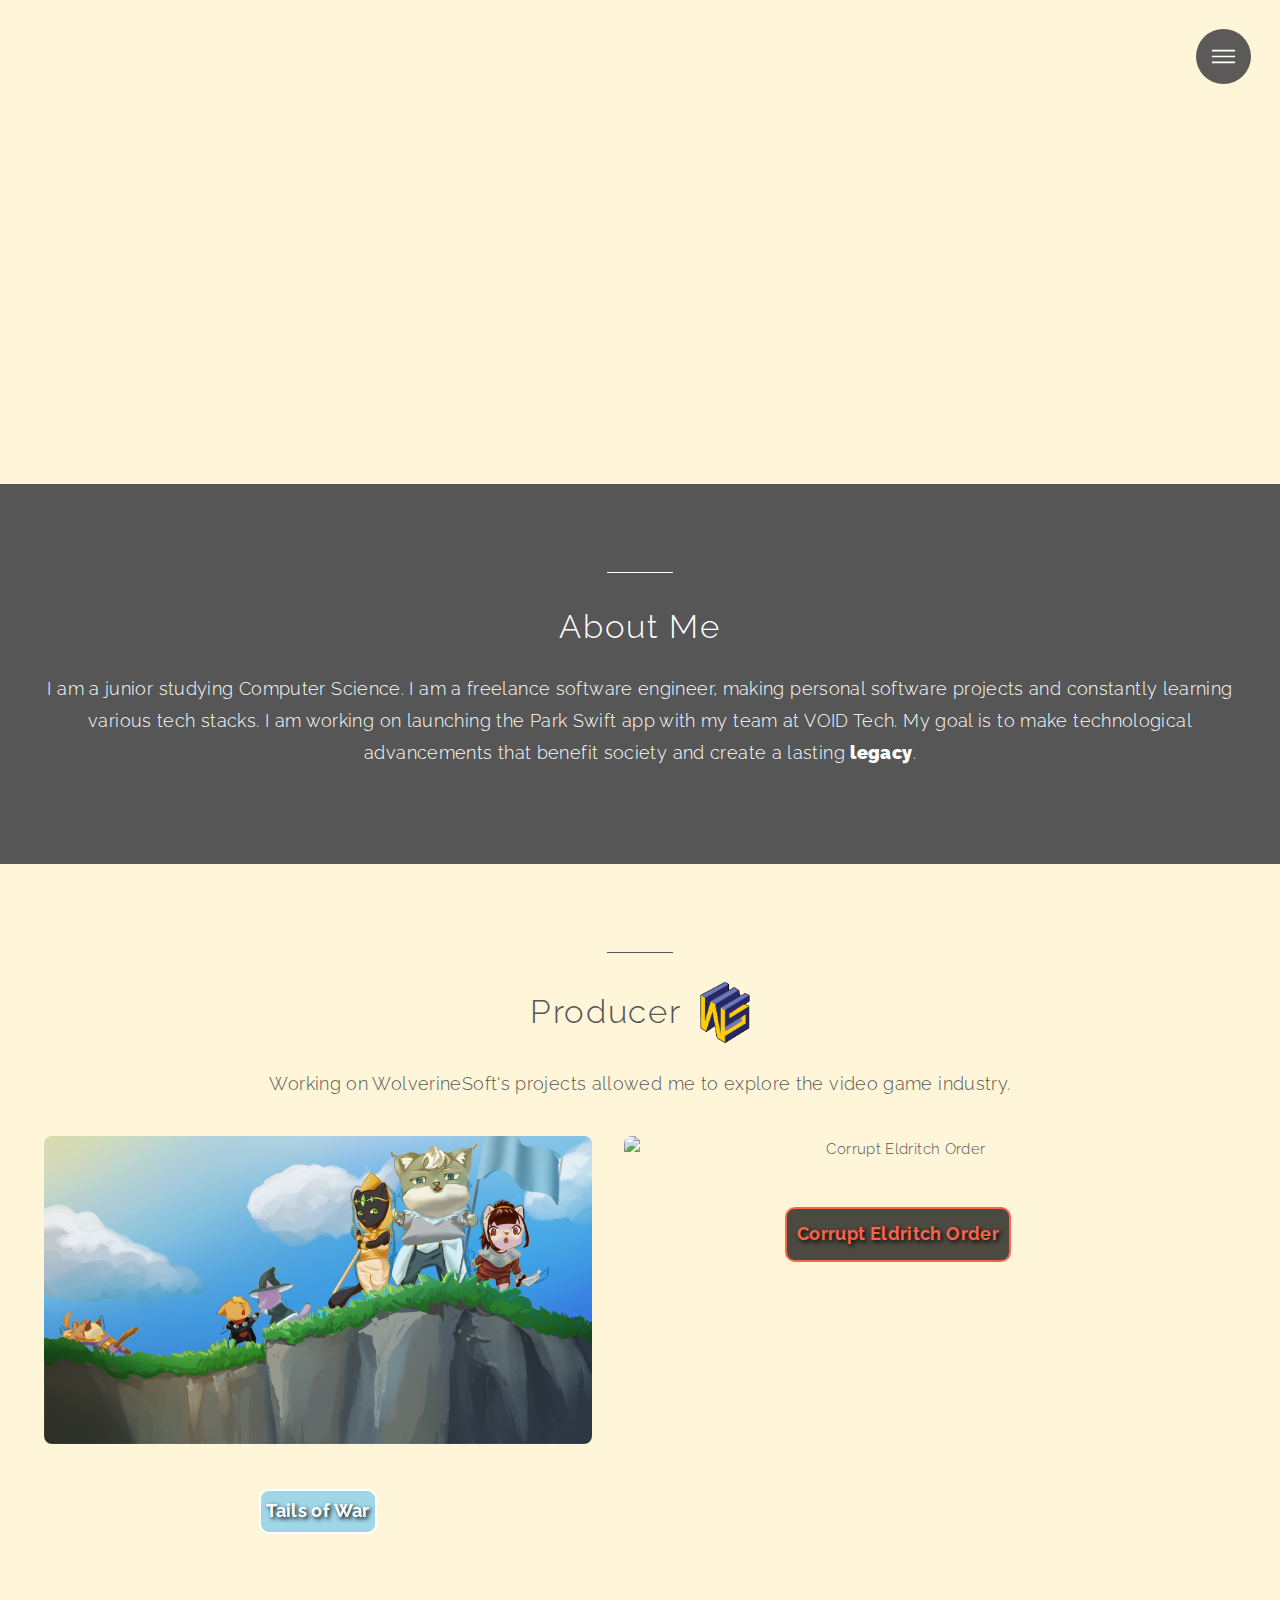
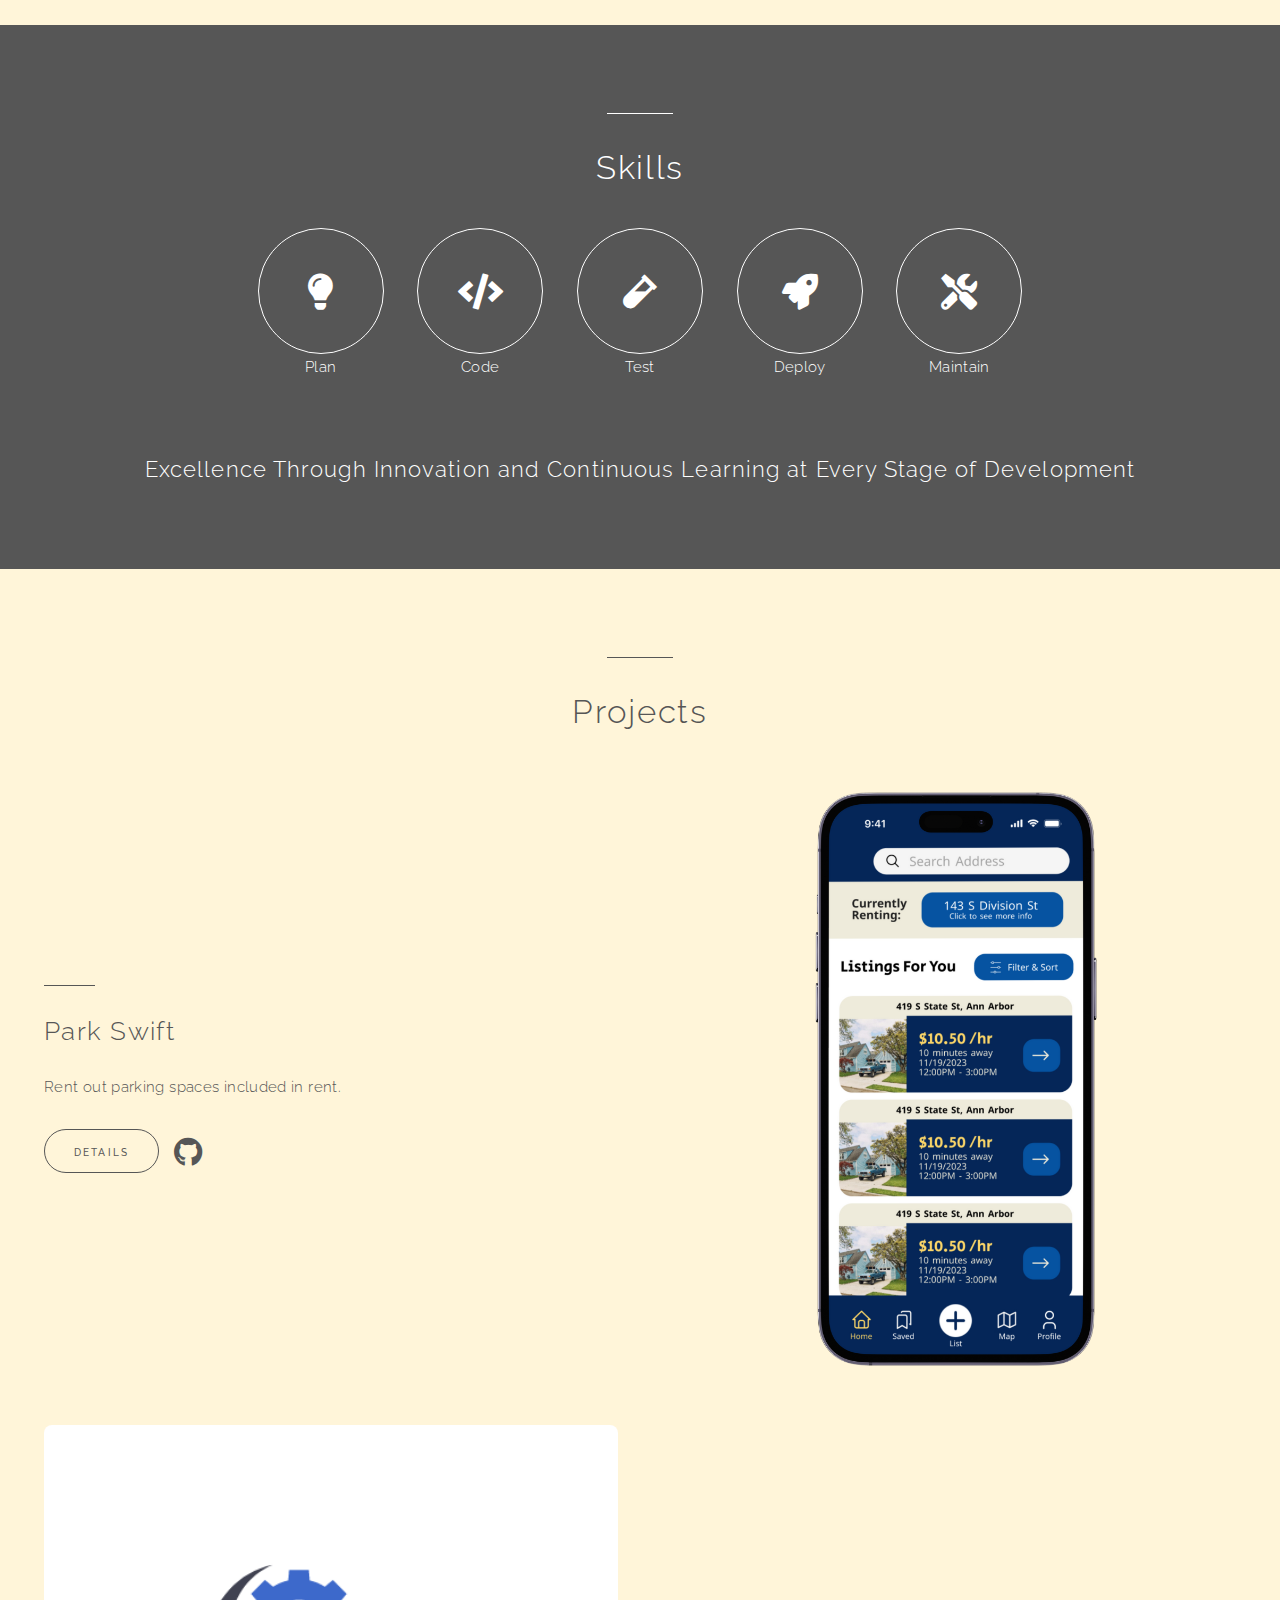
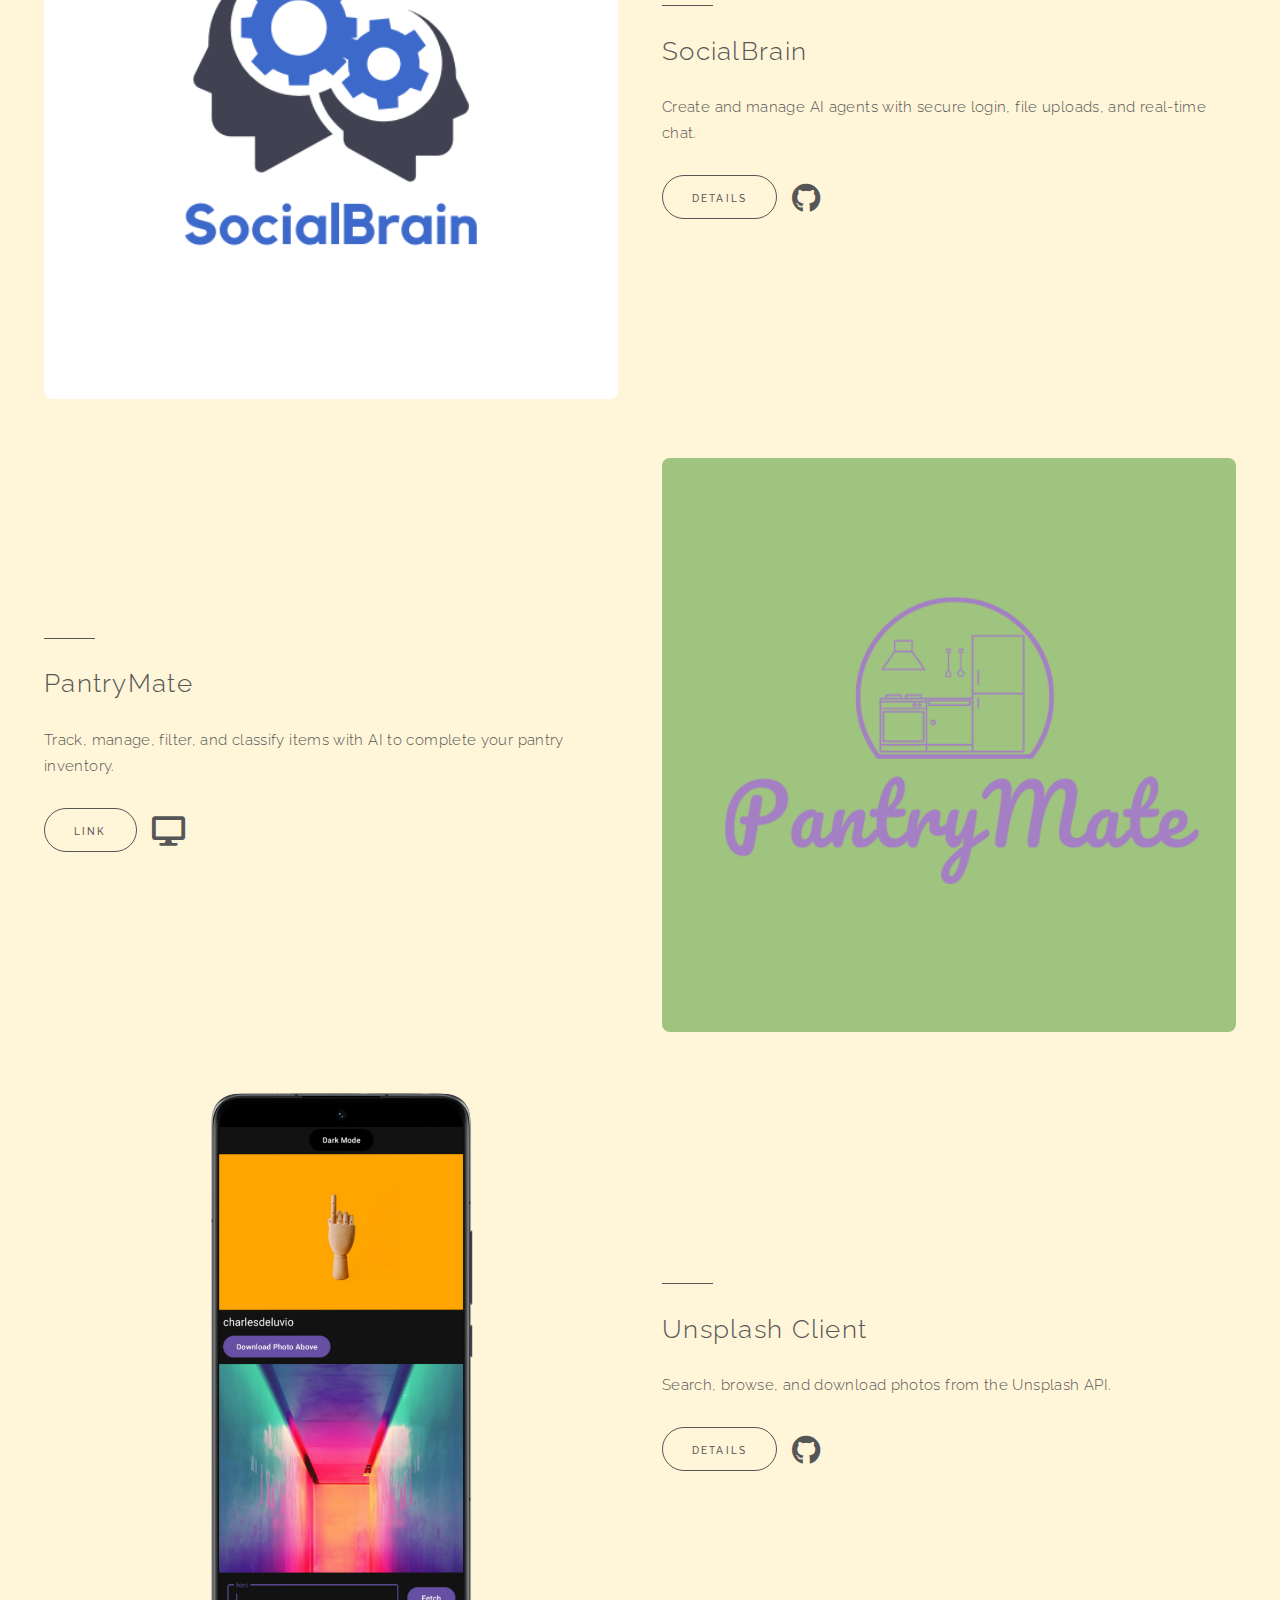
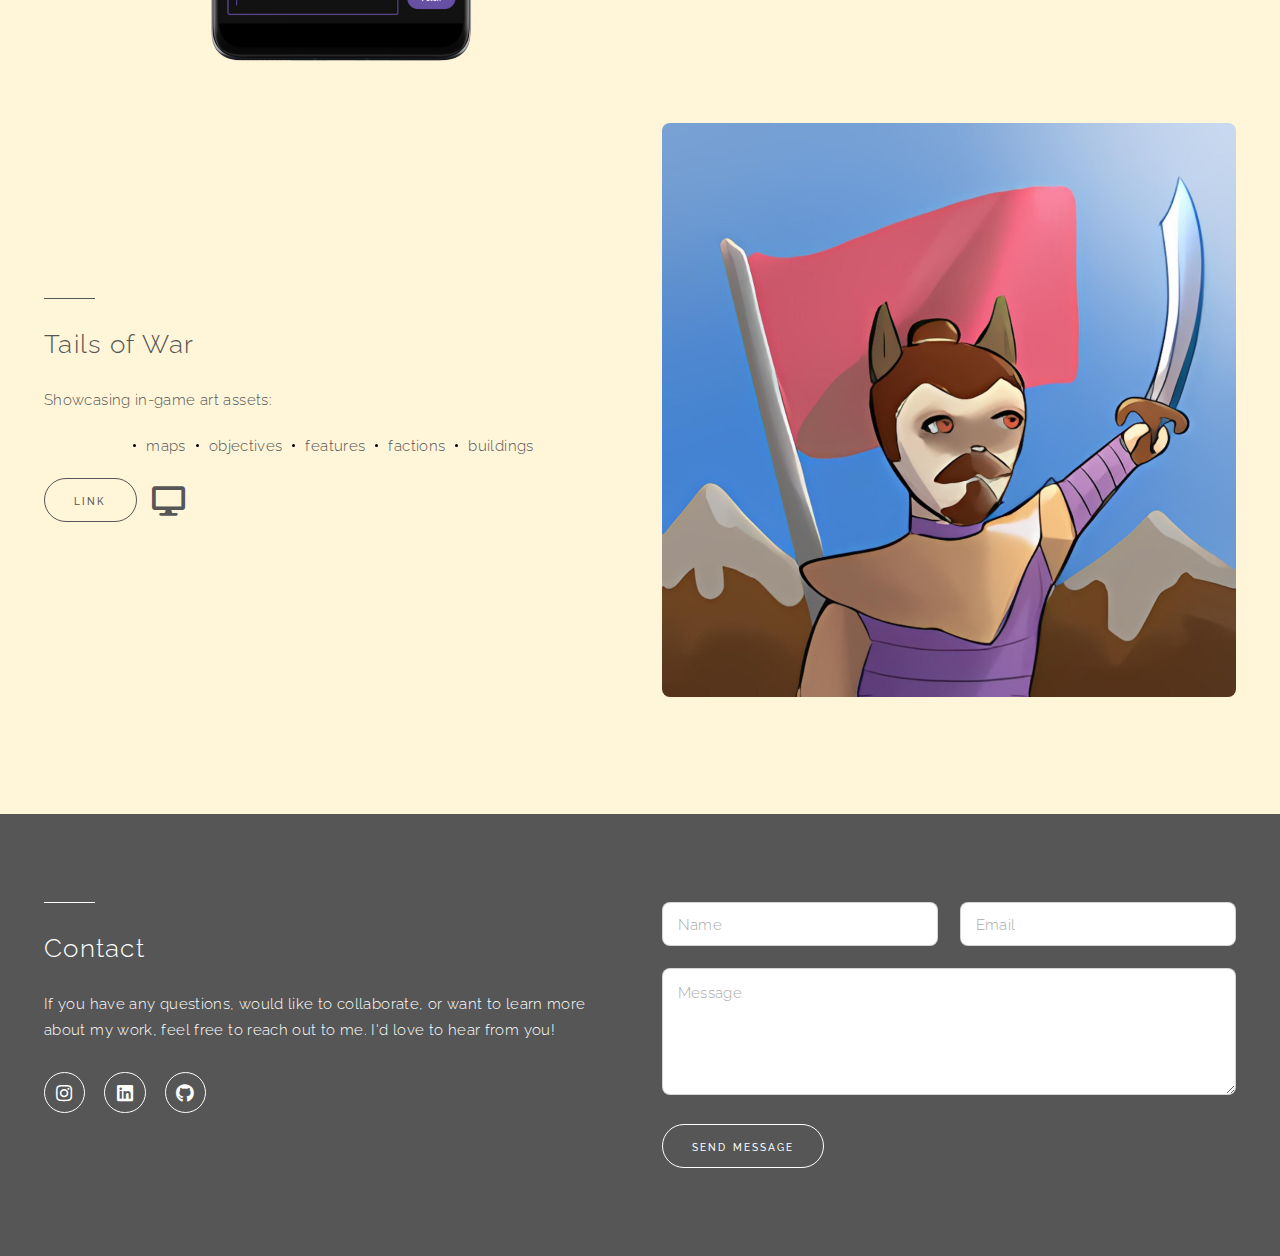
==== commit 1ba7f91b: "Added to project section" ====
--- a/index.html
+++ b/index.html
@@ -95,7 +95,7 @@
 								</header>
 								<footer>
 									<ul class="actions">
-										<li><a href="#about-me" class="button big">About</a></li>
+										<li><a href="https://docs.google.com/document/d/1IIuHZ0_yQRvNFWrA_HOiqYDhU5_H9EEKS3wF4Qbdlvg/edit?usp=sharing" class="button"></span>Resume <span class="icon solid fa-file-alt"></span></a></li>
 									</ul>
 								</footer>
 							</div>
@@ -107,8 +107,7 @@
 						<div class="inner">
 							<header>
 								<h2>About Me</h2>
-								<p>I am a Junior studying Computer Science. I am working on launching the Park Swift app with my team at VOID Tech, 
-								   am a freelance software developer, making personal software projects, and constantly learning various tech stacks. 
+								<p>I am a junior studying Computer Science. I am a freelance software engineer, making personal software projects and constantly learning various tech stacks. I am working on launching the Park Swift app with my team at VOID Tech.
 								   My goal is to make technological advancements that benefit society and create a lasting <strong style="font-weight: 900;">legacy</strong>.</p>
 							</header>
 						</div>
@@ -180,17 +179,41 @@
 									<header>
 										<h3>Park Swift</h3>
 									</header>
-									<p>Rent out parking spaces included in rent.<br>
-										<div class="available-soon">
-											<span>Available Soon:</span>
-											<span class="icon brands fa-apple fa-2x"></span>
-											<span class="icon brands fa-android fa-2x"></span>
-										</div>
-									</p>
+									<p>Rent out parking spaces included in rent.<br></p>
 									<footer>
 										<ul class="actions">
 											<li><a href="https://github.com/void-tech-um/park-swift" class="button">Details</a></li>
 											<span class="button-icon"><i class="fab fa-github fa-2x"></i></span>
+										</ul>
+									</footer>
+								</div>
+							</section>
+							<section class="spotlight">
+								<span class="image"><img src="images/SocialBrain.png" alt="Unsplash Client App" loading="lazy"/></span>
+								<div class="content">
+									<header>
+										<h3>SocialBrain</h3>
+									</header>
+									<p>Create and manage AI agents with secure login, file uploads, and real-time chat.</p>
+									<footer>
+										<ul class="actions">
+											<li><a href="https://github.com/CodeConfluence/Django-OpenAI-Chatbot/" class="button">Details</a></li>
+											<span class="button-icon"><i class="fab fa-github fa-2x"></i></span>
+										</ul>
+									</footer>
+								</div>
+							</section>
+							<section class="spotlight">
+								<span class="image"><img src="images/PantryMate.png" alt="Unsplash Client App" loading="lazy"/></span>
+								<div class="content">
+									<header>
+										<h3>PantryMate</h3>
+									</header>
+									<p>Track, manage, filter, and classify items with AI to complete your pantry inventory.</p>
+									<footer>
+										<ul class="actions">
+											<li><a href="https://pantrymate.vercel.app" class="button">Link </a></li>
+											<span class="button-icon"><i class="fa fa-desktop fa-2x"></i></span>
 										</ul>
 									</footer>
 								</div>
@@ -239,11 +262,6 @@
 								</div>
 							</section>
 							<p></p>
-							<footer>
-								<ul class="actions special">
-									<li><a href="https://docs.google.com/document/d/1IIuHZ0_yQRvNFWrA_HOiqYDhU5_H9EEKS3wF4Qbdlvg/edit?usp=sharing" class="button"></span>Resume <span class="icon solid fa-file-alt"></span></a></li>
-								</ul>
-							</footer>
 						</div>
 					</section>
 
@@ -275,7 +293,6 @@
 							</section>
 						</div>
 					</section>
-
 			</div>
 
 		<!-- Scripts -->
--- a/assets/css/main.css
+++ b/assets/css/main.css
@@ -3899,6 +3899,7 @@
 			display: flex;
 			flex-wrap: wrap;
 			align-items: center;
+			justify-content: center;
 			gap: 5px;
 			margin-top: 20px; 
 			margin-bottom: -10px; 
@@ -3916,6 +3917,7 @@
 		.available-soon {
 			display: flex;
 			align-items: center;
+			justify-content: center;
 			margin-top: -30px;
 			margin-bottom: -30px;
 		}
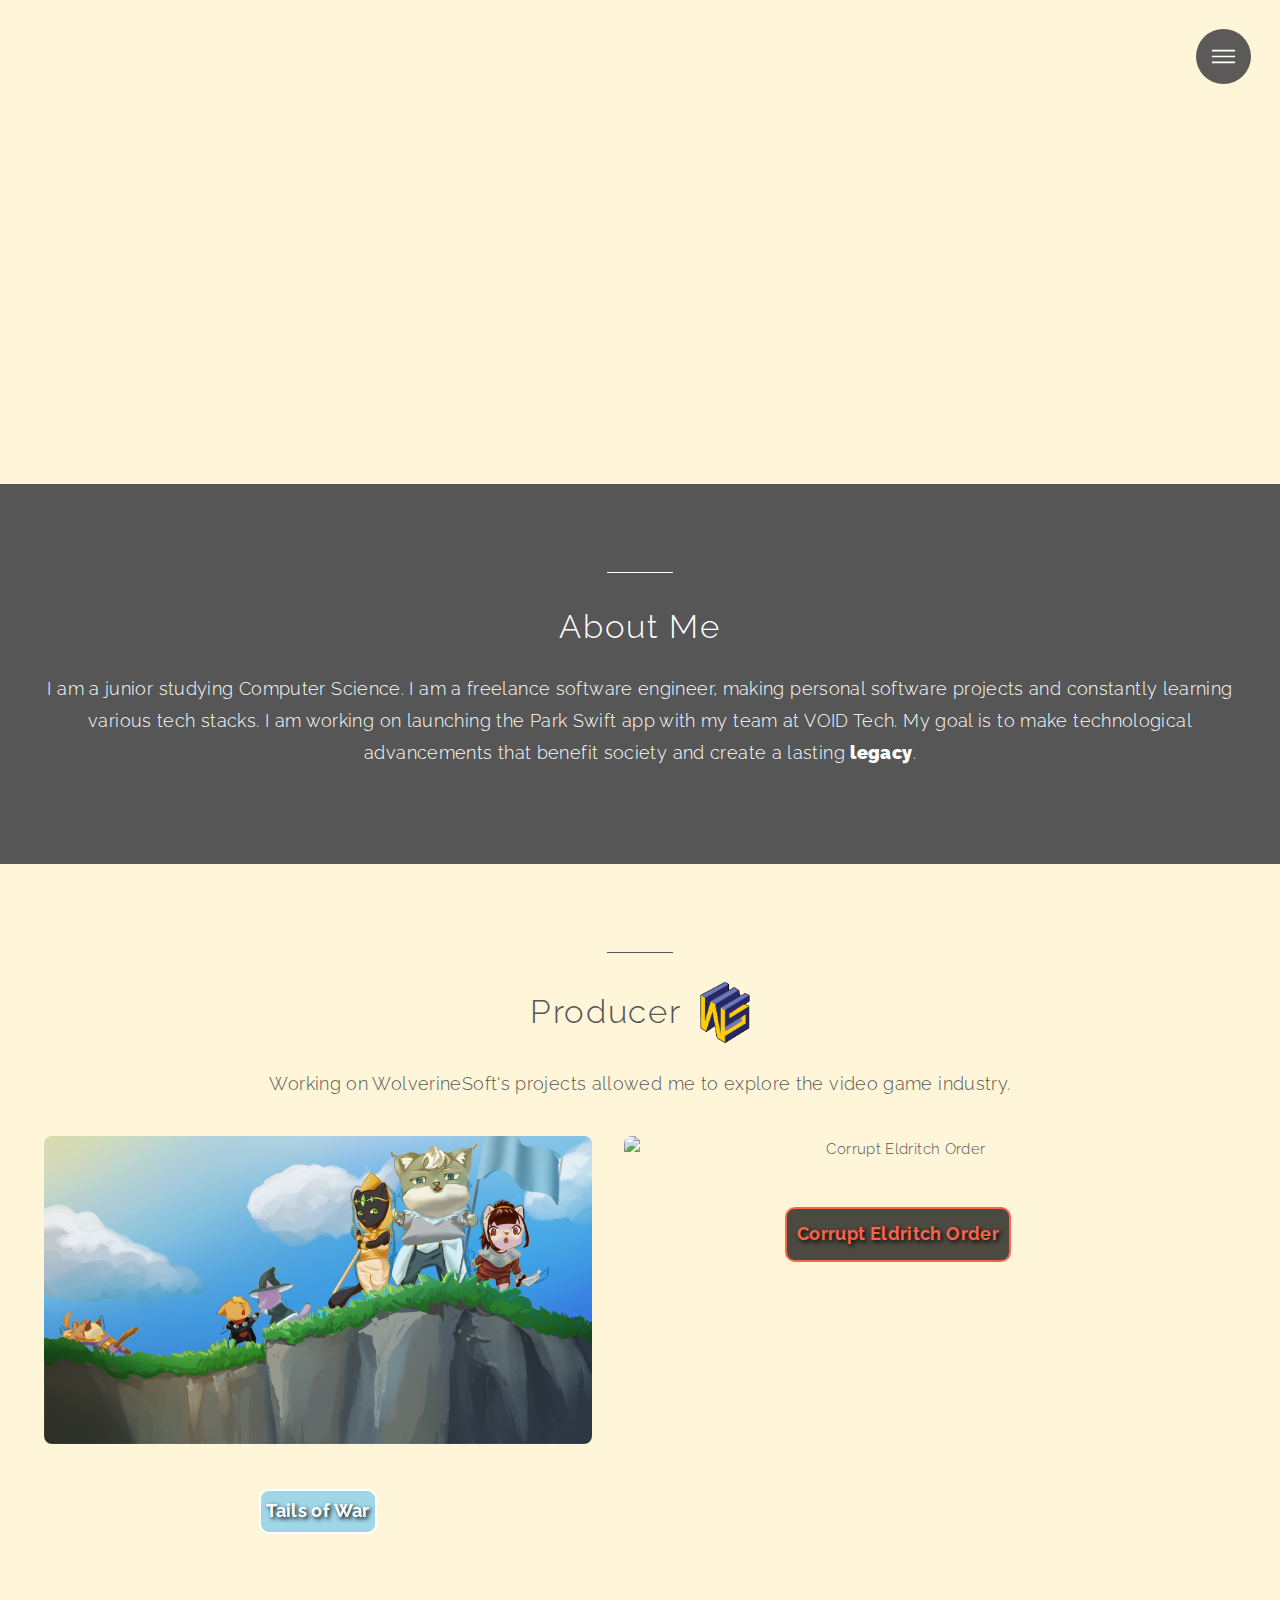
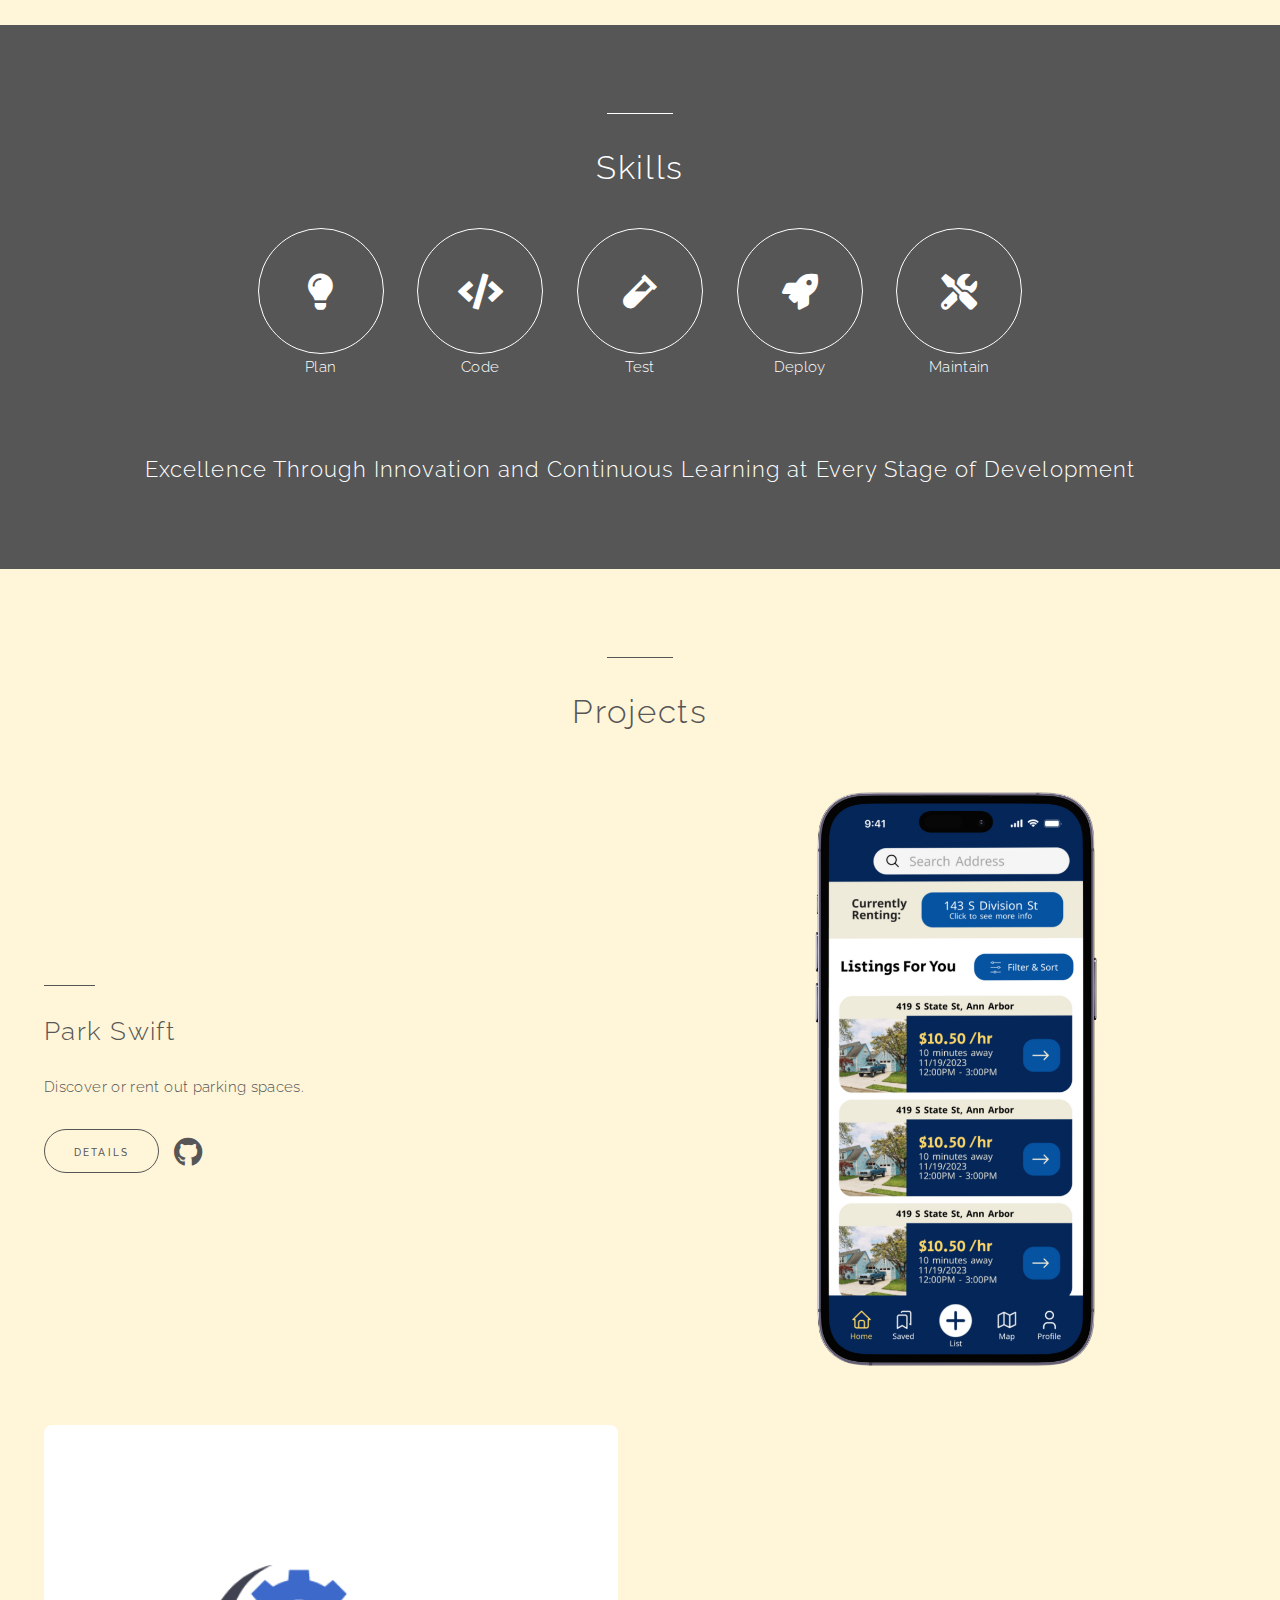
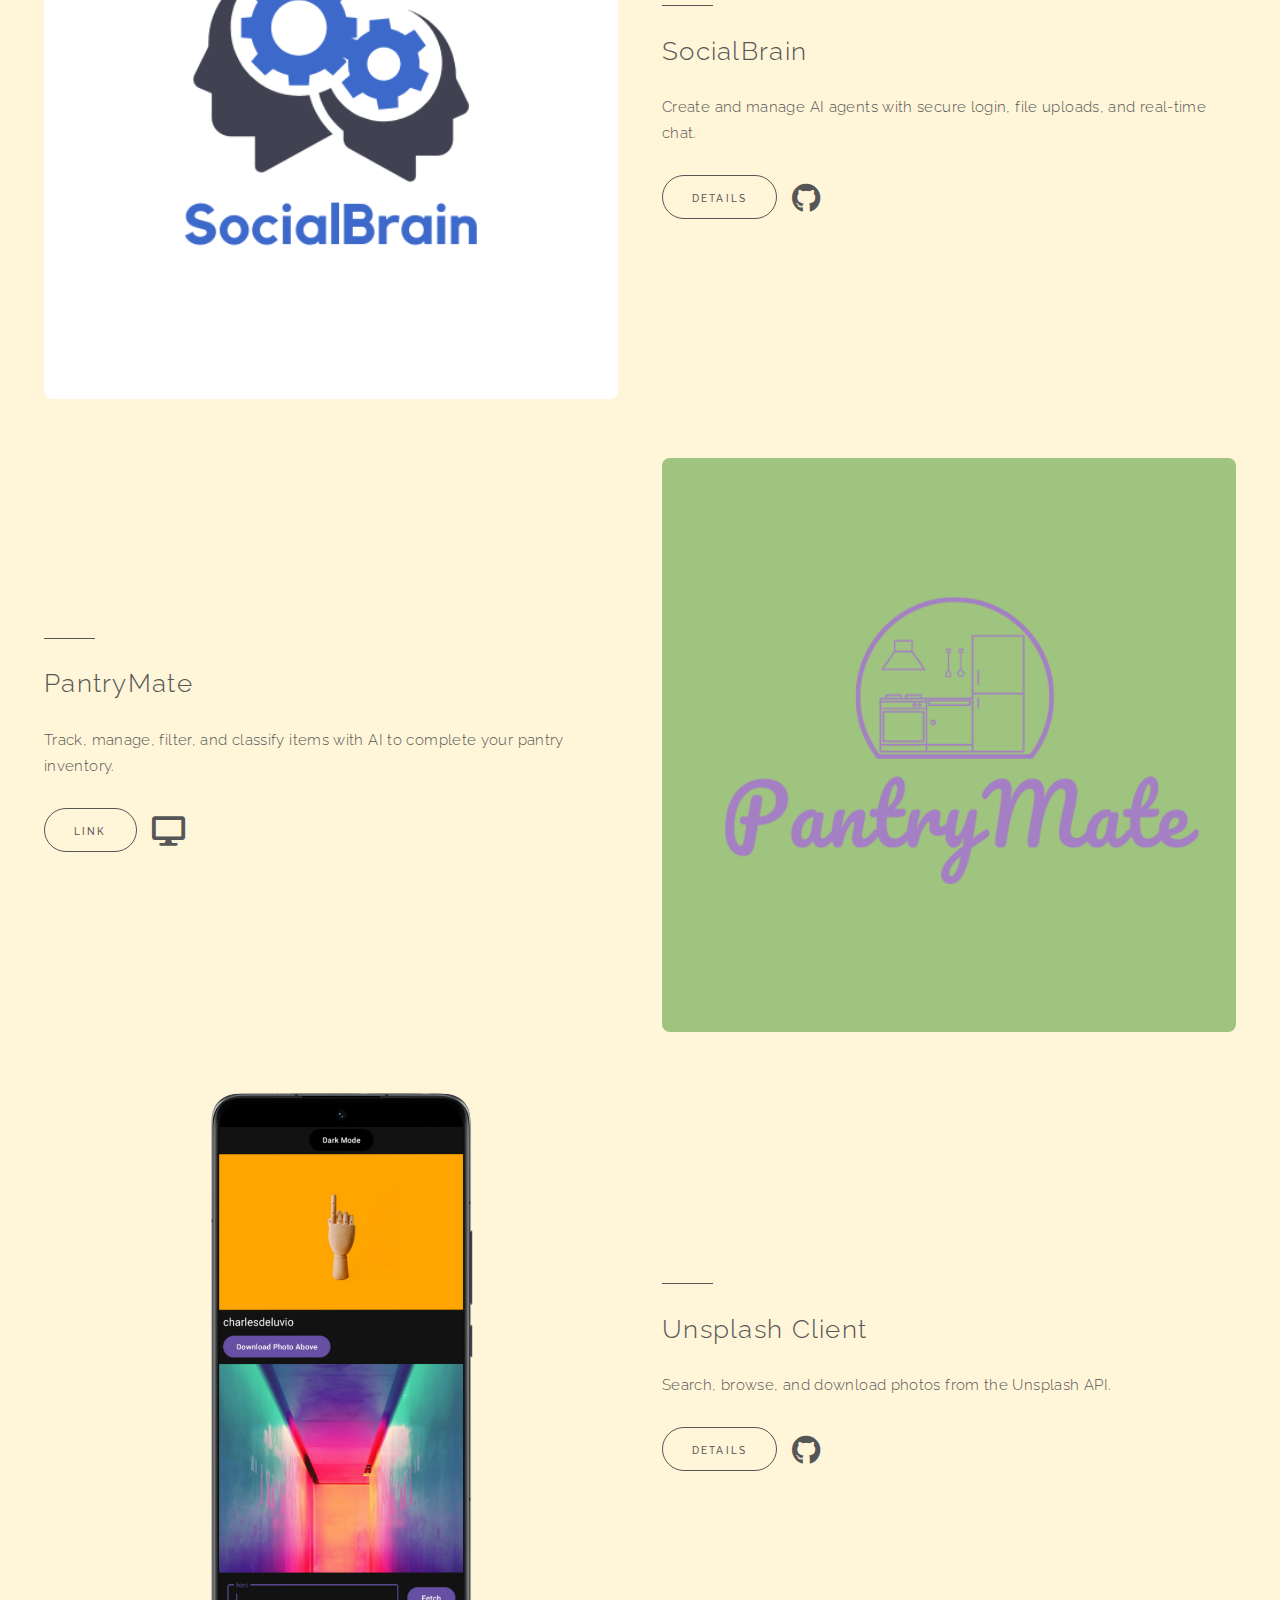
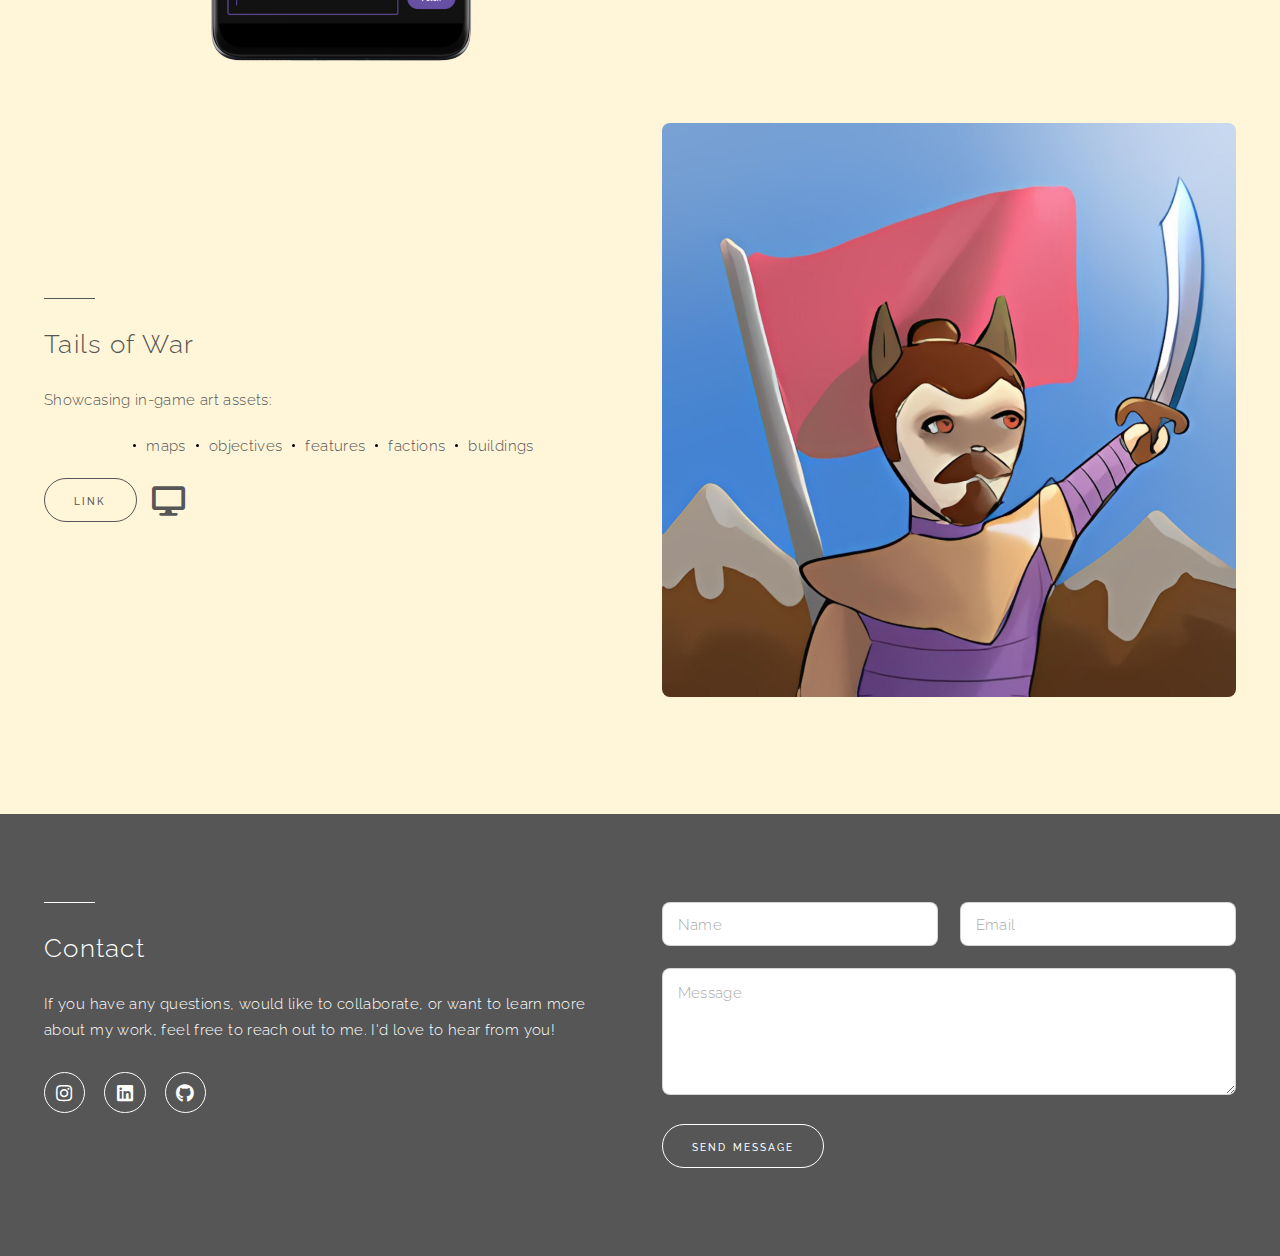
==== commit ca06e16d: "Clarify Park Swift Description" ====
--- a/index.html
+++ b/index.html
@@ -179,7 +179,7 @@
 									<header>
 										<h3>Park Swift</h3>
 									</header>
-									<p>Rent out parking spaces included in rent.<br></p>
+									<p>Discover or rent out parking spaces.<br></p>
 									<footer>
 										<ul class="actions">
 											<li><a href="https://github.com/void-tech-um/park-swift" class="button">Details</a></li>
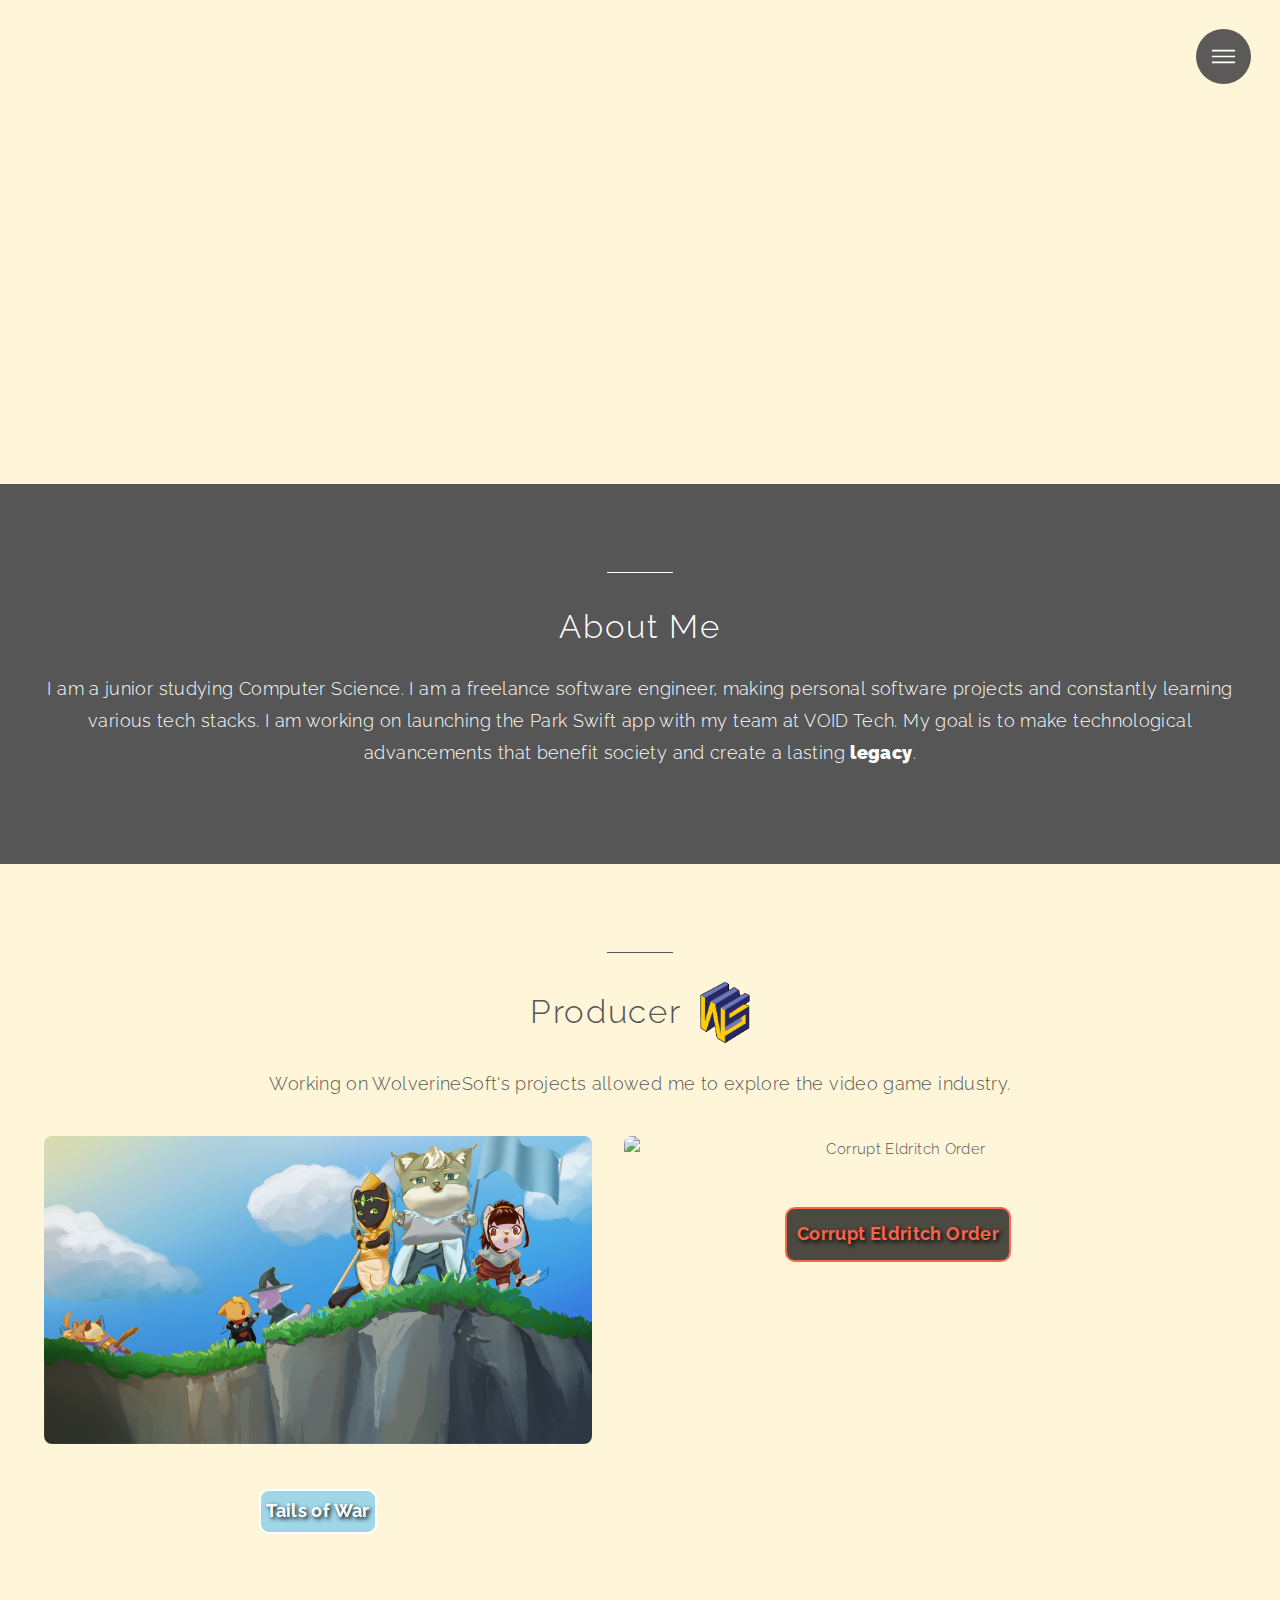
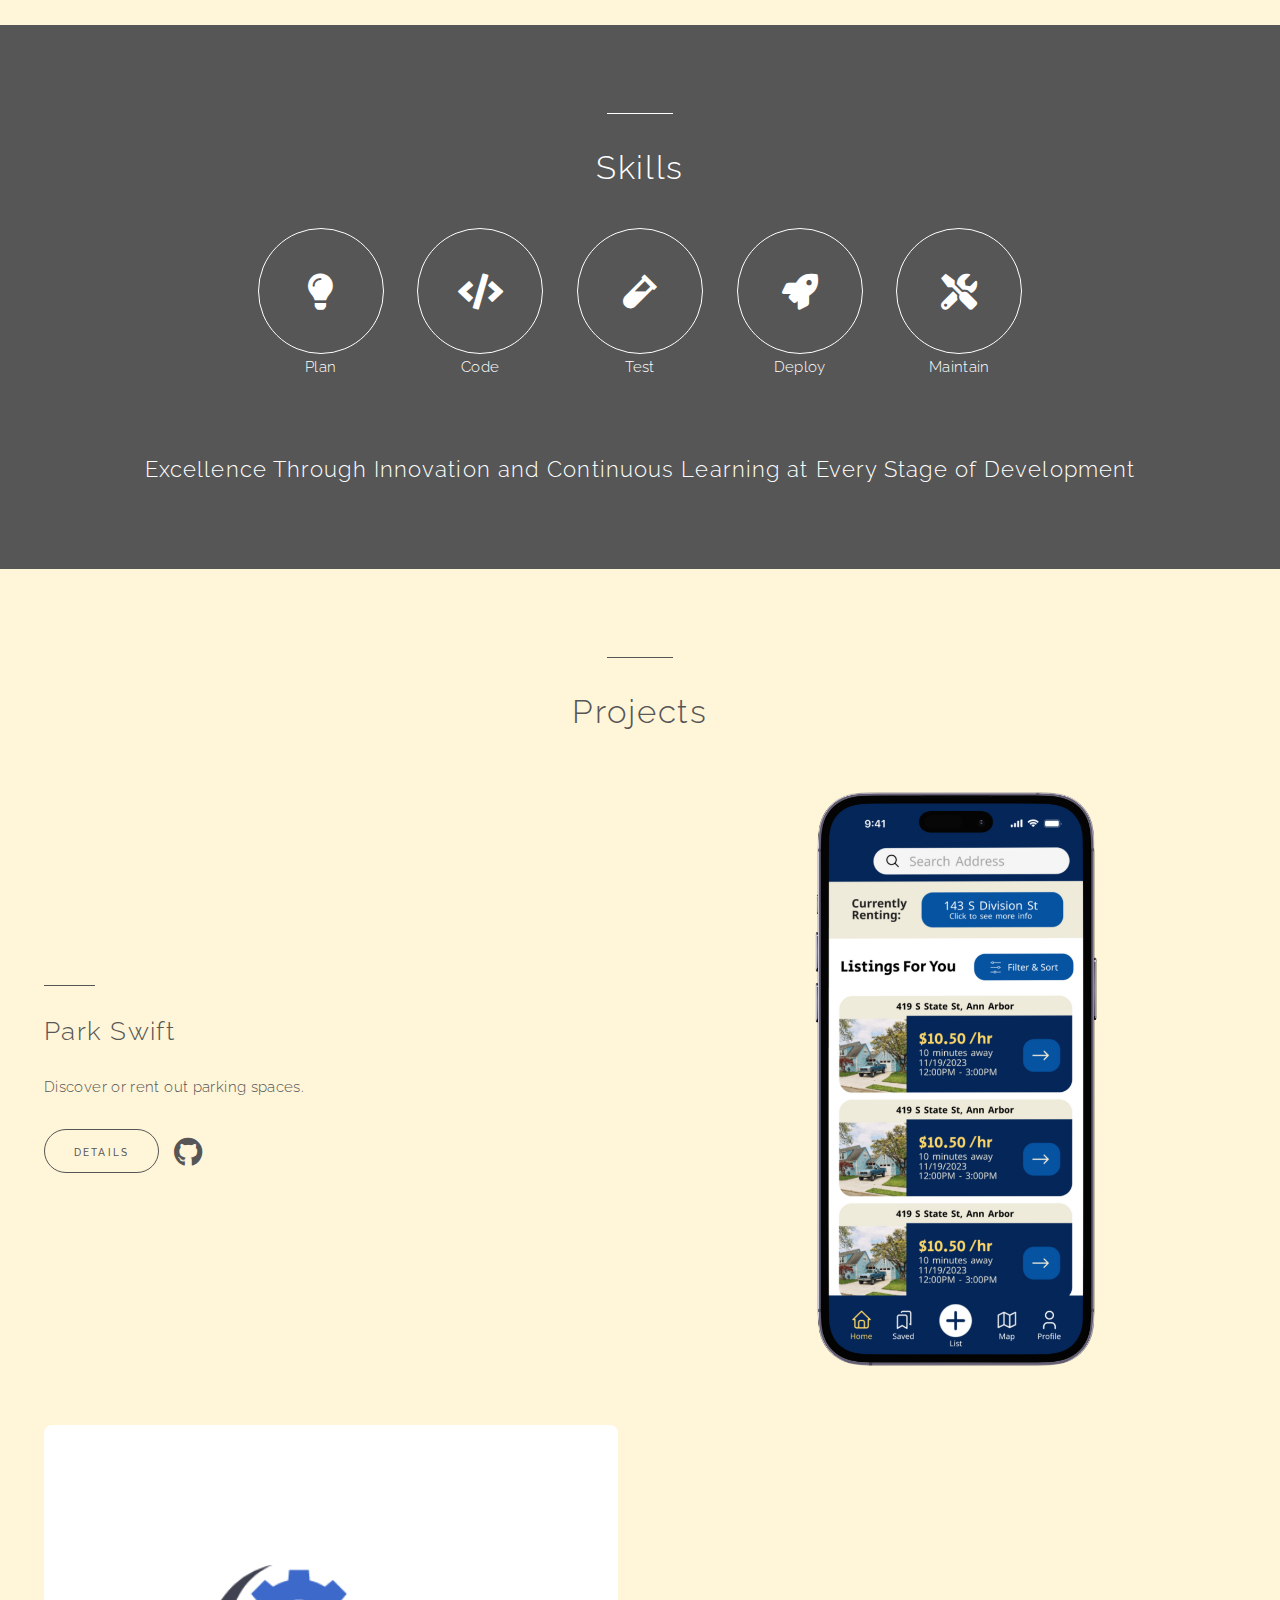
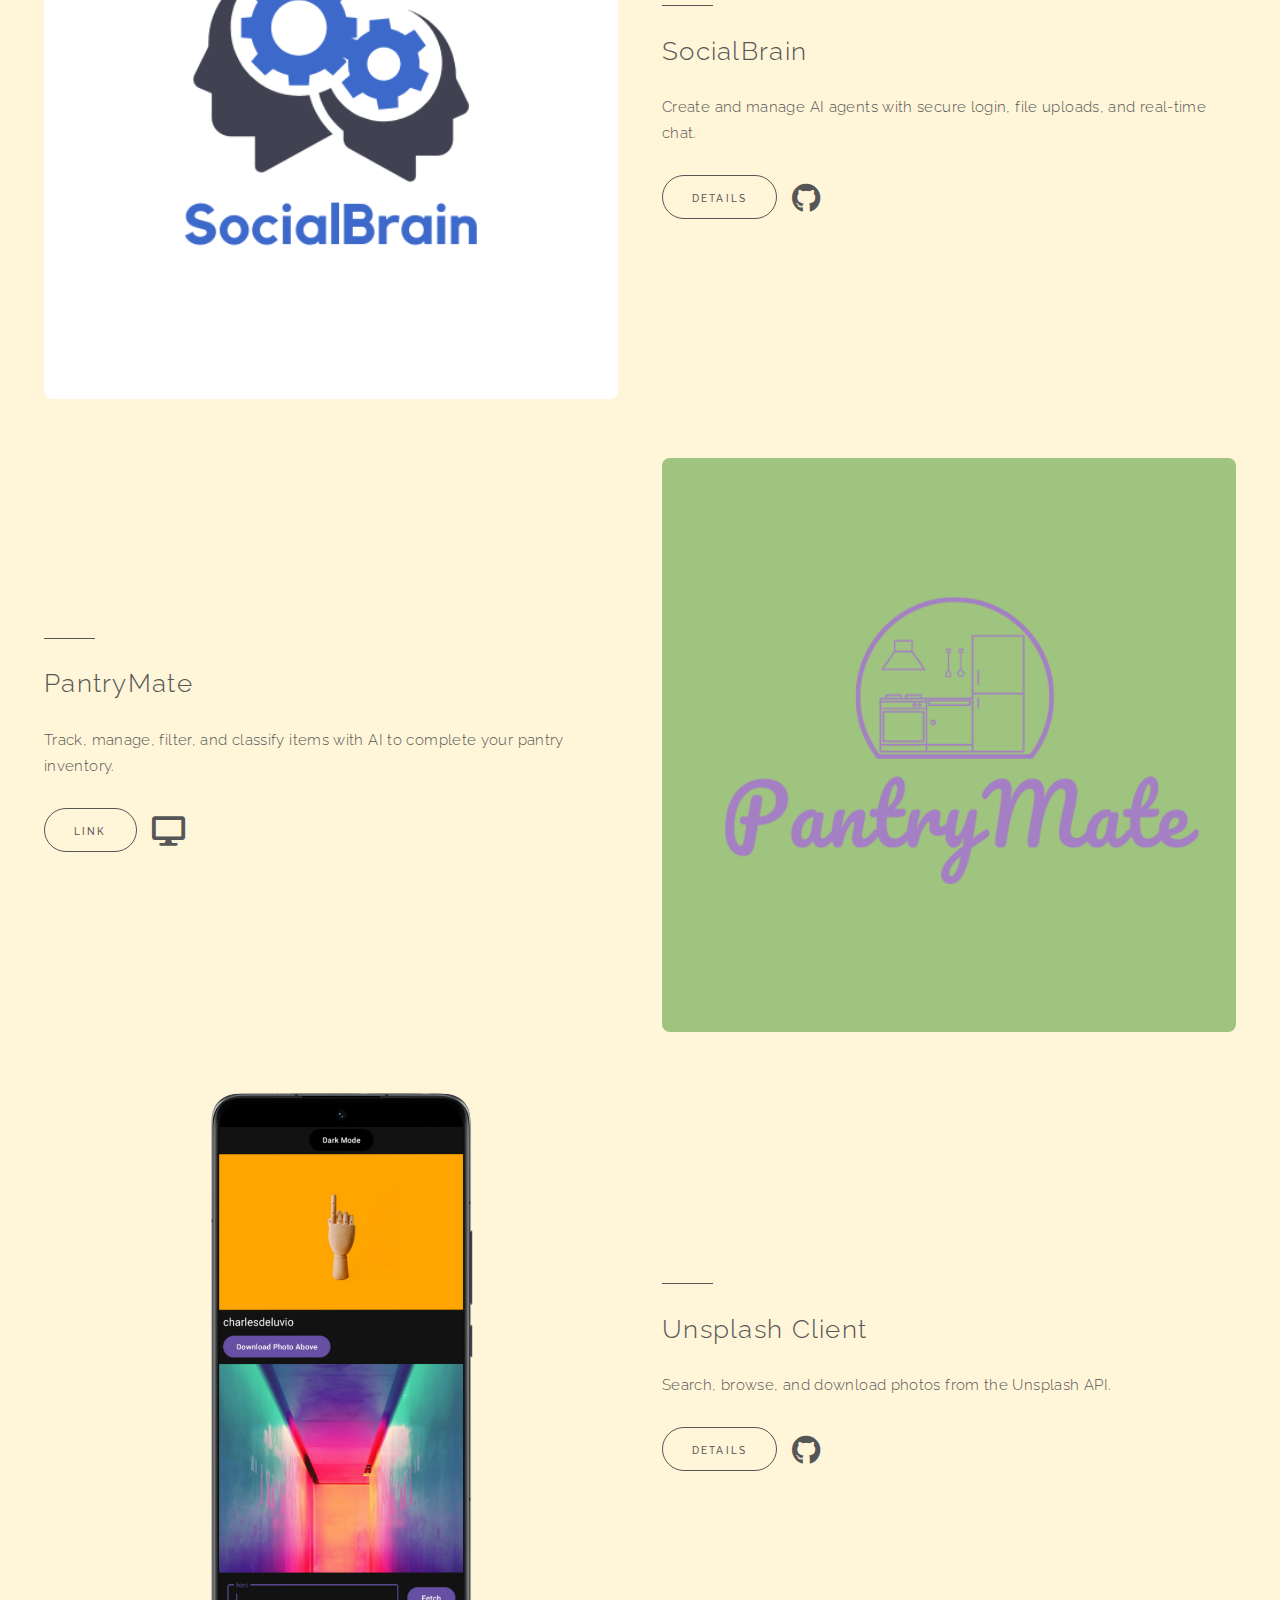
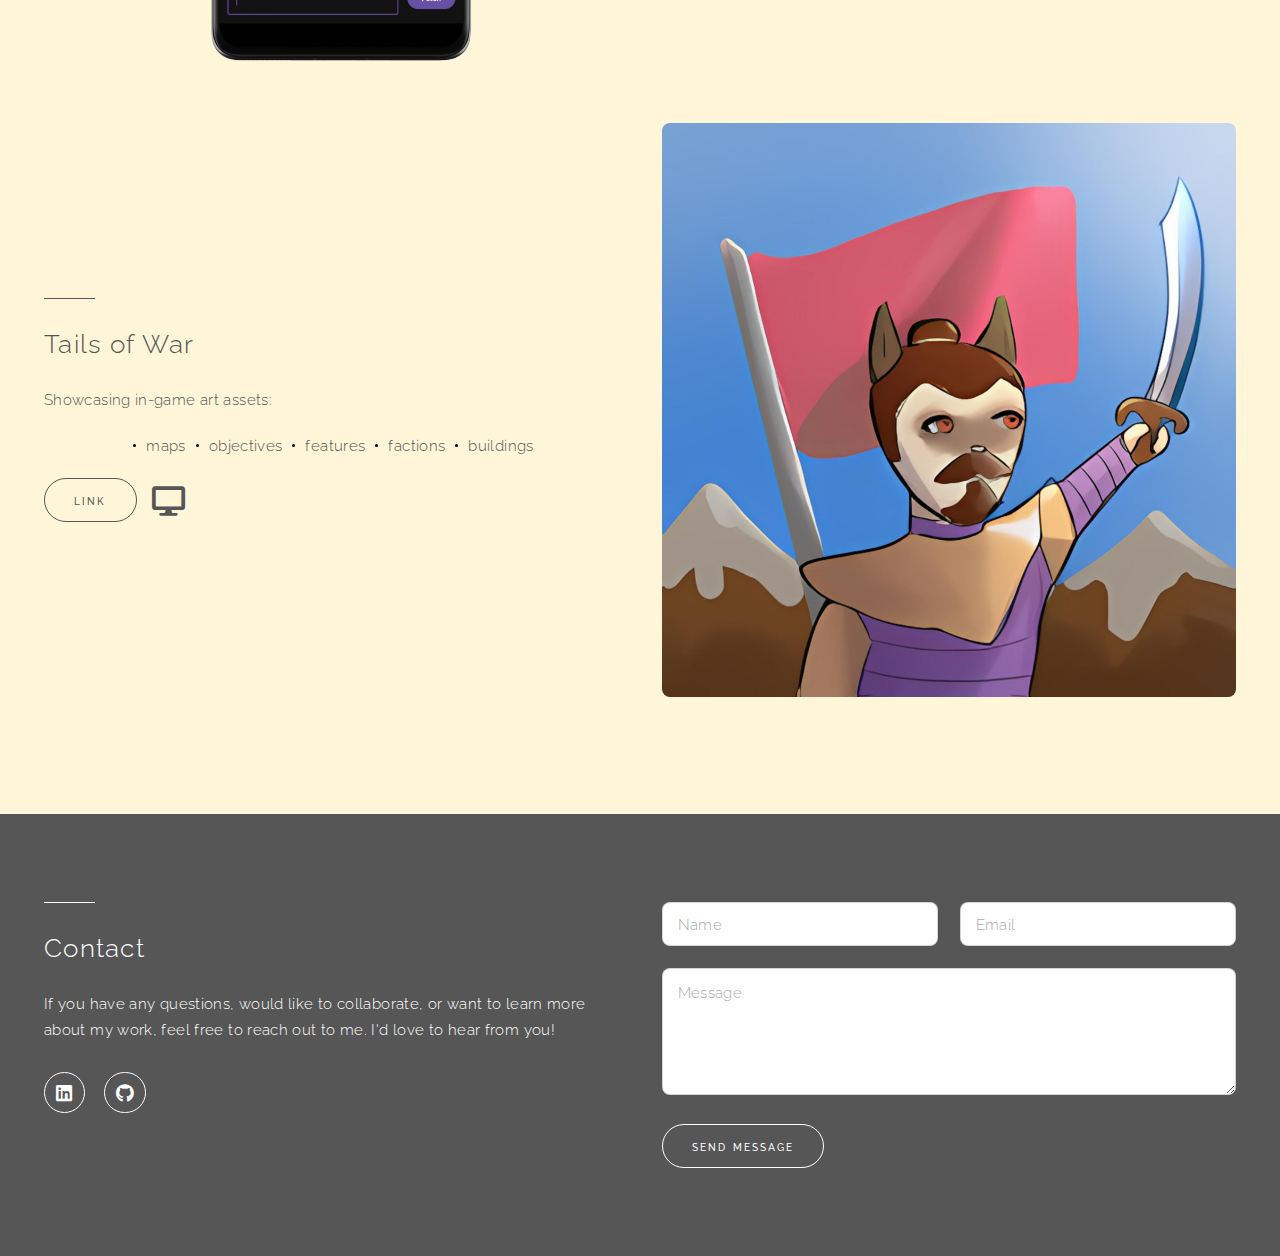
==== commit f9161b18: "Resume Button downloads Resume" ====
--- a/index.html
+++ b/index.html
@@ -95,7 +95,7 @@
 								</header>
 								<footer>
 									<ul class="actions">
-										<li><a href="https://docs.google.com/document/d/1IIuHZ0_yQRvNFWrA_HOiqYDhU5_H9EEKS3wF4Qbdlvg/edit?usp=sharing" class="button"></span>Resume <span class="icon solid fa-file-alt"></span></a></li>
+										<li><a href="assets/Resume.pdf" class="button"></span>Resume <span class="icon solid fa-file-alt"></span></a></li>
 									</ul>
 								</footer>
 							</div>
@@ -274,7 +274,6 @@
 								</header>
 								<p>If you have any questions, would like to collaborate, or want to learn more about my work, feel free to reach out to me. I'd love to hear from you!</p>
 								<ul class="icons">
-									<li><a href="https://www.instagram.com/_brianzhang/" class="icon brands fa-instagram"><span class="label">Instagram</span></a></li>
 									<li><a href="https://www.linkedin.com/in/zhangbri/" class="icon brands fa-linkedin"><span class="label">Linkedin</span></a></li>
 									<li><a href="https://github.com/zhangbri" class="icon brands fa-github"><span class="label">GitHub</span></a></li>
 								</ul>
